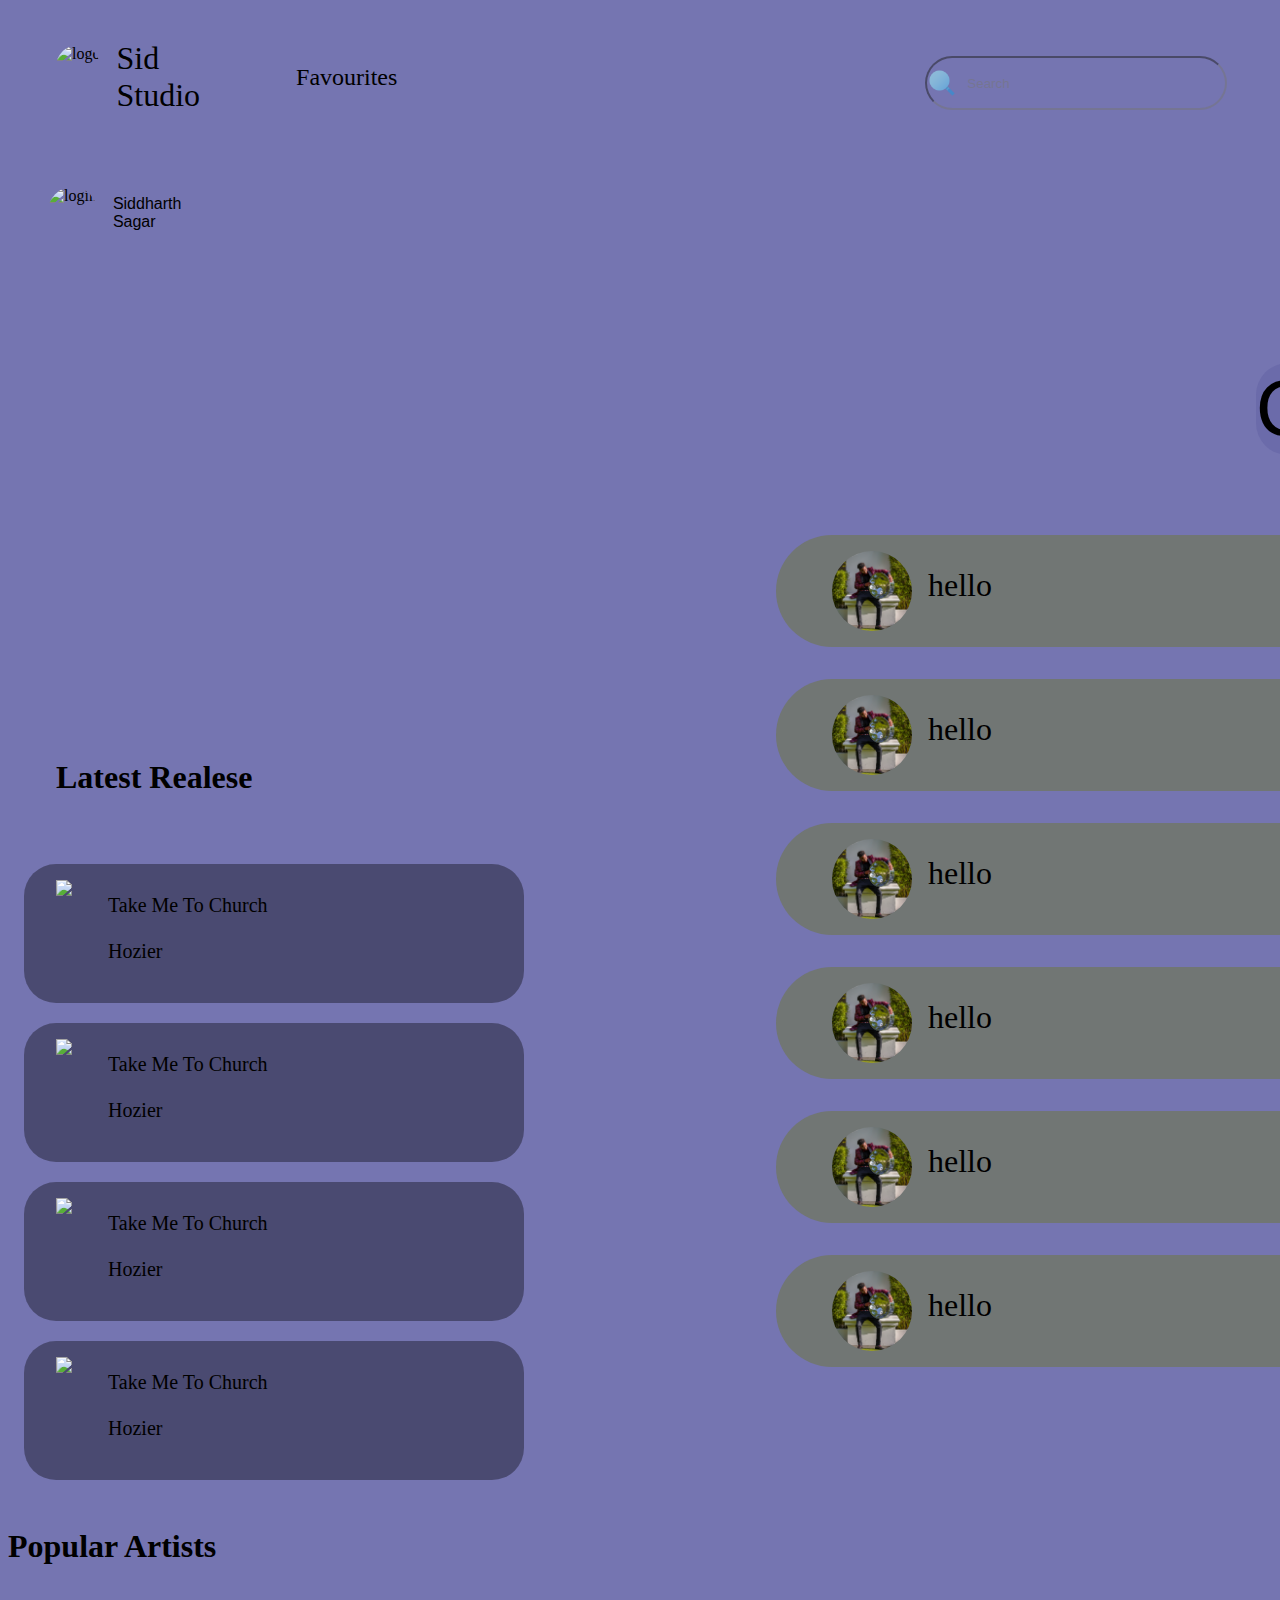
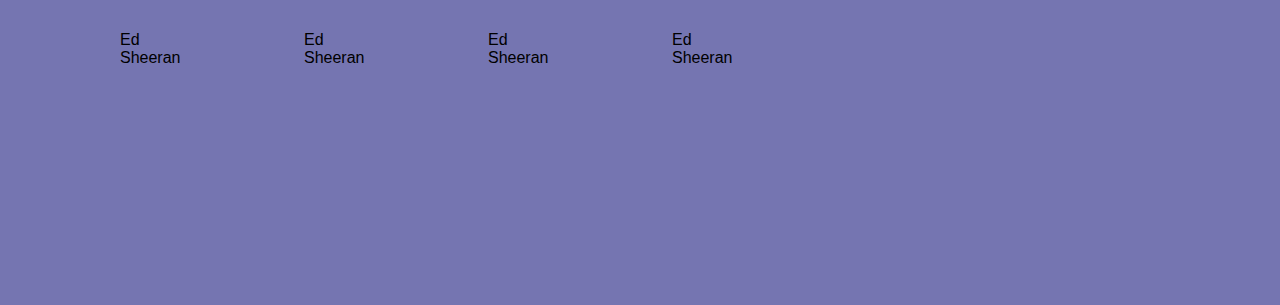
==== index.html @ 28e547d1 "html css done" ====
<!DOCTYPE html>
<html lang="en">
  <head>
    <meta charset="UTF-8" />
    <meta name="viewport" content="width=device-width, initial-scale=1.0" />
    <meta http-equiv="X-UA-Compatible" content="ie=edge" />
    <link rel="stylesheet" href="https://cdnjs.cloudflare.com/ajax/libs/font-awesome/4.7.0/css/font-awesome.min.css">
    <link rel="stylesheet" href="styles.css" />
    <script src="https://kit.fontawesome.com/5900700151.js" crossorigin="anonymous"></script>
    <title>Static Template</title>
  </head>

  <body>

    <!-- this is the code for navbar  -->
   <nav>
   <li class="options">
      <img src="https://images.unsplash.com/photo-1536098561742-ca998e48cbcc?ixlib=rb-4.0.3&ixid=MnwxMjA3fDB8MHxwaG90by1wYWdlfHx8fGVufDB8fHx8&auto=format&fit=crop&w=836&q=80" alt="logo" class="logo">
      <p class="logotext">Sid<br>Studio</p>
    
      <ul class="favourites">Favourites</ul>
      <ul>
        <form class="search" >
           
          <input type="text" placeholder="Search">
        </form>
      </ul>
      <ul class="login">
        <img src="https://images.unsplash.com/photo-1536098561742-ca998e48cbcc?ixlib=rb-4.0.3&ixid=MnwxMjA3fDB8MHxwaG90by1wYWdlfHx8fGVufDB8fHx8&auto=format&fit=crop&w=836&q=80" alt="login">
        <p class="name">Siddharth<br>Sagar</p>
      </ul>
    </li>
   </nav>
    <!-- code for navbar  -->

  <!-- code for home page -->
  <div class="home">
  <div class="lefthalf">

          <div class="playlists">
            <img src="https://images.unsplash.com/photo-1536098561742-ca998e48cbcc?ixlib=rb-4.0.3&ixid=MnwxMjA3fDB8MHxwaG90by1wYWdlfHx8fGVufDB8fHx8&auto=format&fit=crop&w=836&q=80" alt="" class="playlist1">
            <img src="https://images.unsplash.com/photo-1536098561742-ca998e48cbcc?ixlib=rb-4.0.3&ixid=MnwxMjA3fDB8MHxwaG90by1wYWdlfHx8fGVufDB8fHx8&auto=format&fit=crop&w=836&q=80" alt="" class="playlist1">
            <img src="https://images.unsplash.com/photo-1536098561742-ca998e48cbcc?ixlib=rb-4.0.3&ixid=MnwxMjA3fDB8MHxwaG90by1wYWdlfHx8fGVufDB8fHx8&auto=format&fit=crop&w=836&q=80" alt="" class="playlist1">
          </div>
          
  <div class="latest">   
    <p class="latestrelease">Latest Realese</p>
    <div class="songs">
      
      <div class="song">
      <img src="https://images.unsplash.com/photo-1536098561742-ca998e48cbcc?ixlib=rb-4.0.3&ixid=MnwxMjA3fDB8MHxwaG90by1wYWdlfHx8fGVufDB8fHx8&auto=format&fit=crop&w=836&q=80 alt="" class="art">
     


      <p class="songname">Take Me To Church<br><br>Hozier</p>
      <i class="fa-regular fa-ellipsis"></i>

        </div>
    

  
       <div class="song">
          <img src="https://images.unsplash.com/photo-1536098561742-ca998e48cbcc?ixlib=rb-4.0.3&ixid=MnwxMjA3fDB8MHxwaG90by1wYWdlfHx8fGVufDB8fHx8&auto=format&fit=crop&w=836&q=80 alt="" class="art">
          <p class="songname">Take Me To Church<br><br>Hozier</p>

      </div>
    
    
       <div class="song">
          <img src="https://images.unsplash.com/photo-1536098561742-ca998e48cbcc?ixlib=rb-4.0.3&ixid=MnwxMjA3fDB8MHxwaG90by1wYWdlfHx8fGVufDB8fHx8&auto=format&fit=crop&w=836&q=80 alt="" class="art">
          <p class="songname">Take Me To Church<br><br>Hozier</p>
        </div>
      <div class="song">
          <img src="https://images.unsplash.com/photo-1536098561742-ca998e48cbcc?ixlib=rb-4.0.3&ixid=MnwxMjA3fDB8MHxwaG90by1wYWdlfHx8fGVufDB8fHx8&auto=format&fit=crop&w=836&q=80 alt="" class="art">
          <p class="songname">Take Me To Church<br><br>Hozier</p>
       
    
    </div>
    </div>
 </div>
 
<!-- end of latest release section -->

<!-- popular artists section -->

 <p class="populartext">Popular Artists</p>
<div class="popular">
 
  <div class="artist">
    <img src="https://images.unsplash.com/photo-1536098561742-ca998e48cbcc?ixlib=rb-4.0.3&ixid=MnwxMjA3fDB8MHxwaG90by1wYWdlfHx8fGVufDB8fHx8&auto=format&fit=crop&w=836&q=80" alt="" class="profilepic">
    <p>Ed Sheeran</p>
  </div>
   <div class="artist">
    <img src="https://images.unsplash.com/photo-1536098561742-ca998e48cbcc?ixlib=rb-4.0.3&ixid=MnwxMjA3fDB8MHxwaG90by1wYWdlfHx8fGVufDB8fHx8&auto=format&fit=crop&w=836&q=80" alt="" class="profilepic">
    <p>Ed Sheeran</p>
  </div>
   <div class="artist">
    <img src="https://images.unsplash.com/photo-1536098561742-ca998e48cbcc?ixlib=rb-4.0.3&ixid=MnwxMjA3fDB8MHxwaG90by1wYWdlfHx8fGVufDB8fHx8&auto=format&fit=crop&w=836&q=80" alt="" class="profilepic">
    <p>Ed Sheeran</p>
  </div>
   <div class="artist">
    <img src="https://images.unsplash.com/photo-1536098561742-ca998e48cbcc?ixlib=rb-4.0.3&ixid=MnwxMjA3fDB8MHxwaG90by1wYWdlfHx8fGVufDB8fHx8&auto=format&fit=crop&w=836&q=80" alt="" class="profilepic">
    <p>Ed Sheeran</p>
    </div>

  </div>
   
</div>

<!-- queue -->
<div class="queue">

  <p class="queueheading">Queue</p>
  <li class="queuesongs">
    <ul>
      <img src="stockimg.jpg" alt="">
     <p>hello</p>
    </ul>
     <ul>
      <img src="stockimg.jpg" alt="">
     <p>hello</p>
    </ul>
  <ul>
      <img src="stockimg.jpg" alt="">
     <p>hello</p>
    </ul>
  <ul>
      <img src="stockimg.jpg" alt="">
     <p>hello</p>
    </ul>
  <ul>
      <img src="stockimg.jpg" alt="">
     <p>hello</p>
    </ul>
  <ul>
      <img src="stockimg.jpg" alt="">
     <p>hello</p>
    </ul>

  </li>
</div>

</div>
</body>
</html>
  <script src="script.js"></script>
</html>
---- styles.css ----
/* css for nav bar */
nav{
    
    margin: 0 !important;
    display: flex;
    flex-wrap: wrap;
    background-image: -moz-linear-gradient(rgba(41, 41, 135, 0.936),rgb(117,117,177));
}
.options{
    width: 100vw;
    display: flex;
    flex-wrap: wrap;
    
  
}
.logo{
    height: 5rem;
    border-radius: 50rem;
    margin-left: 3rem;
    margin-top: 2.3rem;
}
.logotext{
    padding-left: 1rem;
    font-size: 2rem;
}
.login img{
    height: 5rem;
    margin-top: 1.5rem;
    border-radius: 50rem;
}
.favourites{
    margin-left: 4rem;
    padding: 2rem;
    font-size: 1.5rem;
    
}
.search{
    /* display: inline-block; */
    float: right;
    margin-left: 35vw;
    
     background: url(https://icons8.com/icon/KPmthqkeTgDN/search) no-repeat scroll 7px 7px;

}

.search input{
    display: inline-block;
    margin-top: 2rem;
    height: 3rem;
    width: 20vw;
    background-color: rgb(6, 6, 6);
    opacity: 50%;
    border-radius: 50rem;
    padding-left: 2.5rem;
    background: url("search.png") no-repeat left; 
    background-size: 30px;
}
.login{
    
    display: flex;

}
.login p{
    display: block;
    font-size: 1rem;
    font-family: 'Lucida Sans', 'Lucida Sans Regular', 'Lucida Grande', 'Lucida Sans Unicode', Geneva, Verdana, sans-serif;
    padding: 1rem;
}


/* end of css for nav bar  */
/* css for home page */
body{
    background-color: rgb(117, 117, 177);
}
.playlists{
    width: 60vw;
    margin-top: 3rem;
    display: flex;
}
.playlist1{
    height: 300px;
    padding: 3rem;
    transition: transform 200ms ease-in-out;

}

.playlist1:hover{
    transform: scale(1.5);
}



.latestrelease{
    margin-left: 3rem;
    font-size: 2rem;
    font-family: Georgia, 'Times New Roman', Times, serif;
    font-weight: bolder;
}
.songs{
    display: flex;
    flex-wrap: wrap;
    padding: 1rem;
    
}

.song{
    gap: 1rem;
    display: flex;
    margin-top: 20px;
    width: 500px;
    background-color: rgba(0, 0, 0, 0.362);
    border-radius: 2rem;
}
.song img{
    height: 100px;
    padding-left: 2rem;
    padding-top: 1rem;
}
.songname{
    padding: 20px;
    margin-top: 10px;
    font-size: 20px;
    
}
.artistname{
    font-size: 24px;
    
}

.popular
{
    display: flex;
    padding-left:1rem;
    padding-right: 1rem;
    overflow-x: auto;
}
.artist{
    padding-left:1rem;
    padding-right: 1rem;
    height:300px;
}
.populartext{
    font-size: 2rem;
    font-family: Georgia, 'Times New Roman', Times, serif;
    font-weight: bolder;
}
.artist img{
    margin-top: 0px;
    height: 300px;
    border-radius: 300rem;
}
.artist p{
    margin-left: 80px;
    font-family: 'Gill Sans', 'Gill Sans MT', Calibri, 'Trebuchet MS', sans-serif;
}

.lefthalf {
    width: 60vw;
}

.queue {
float: right;

}
.queuesongs{
    
    display: block;

    
}
.queuesongs ul {
    font-size: 2rem;
    width: 60vh;
    display: flex;
    border-radius: 4rem;
    
    background-color: rgb(113, 118, 116);
}
.home{
    display: flex;
}
.queueheading{

    background-color: rgba(92, 92, 159, 0.407);
    border-radius: 2rem;
    font-size: 5rem;
    margin-left: 30rem;
    font-family:'Franklin Gothic Medium', 'Arial Narrow', Arial, sans-serif;
}
.queuesongs ul img{
    border-radius: 100rem;
    height: 5rem;
    padding: 1rem;
}
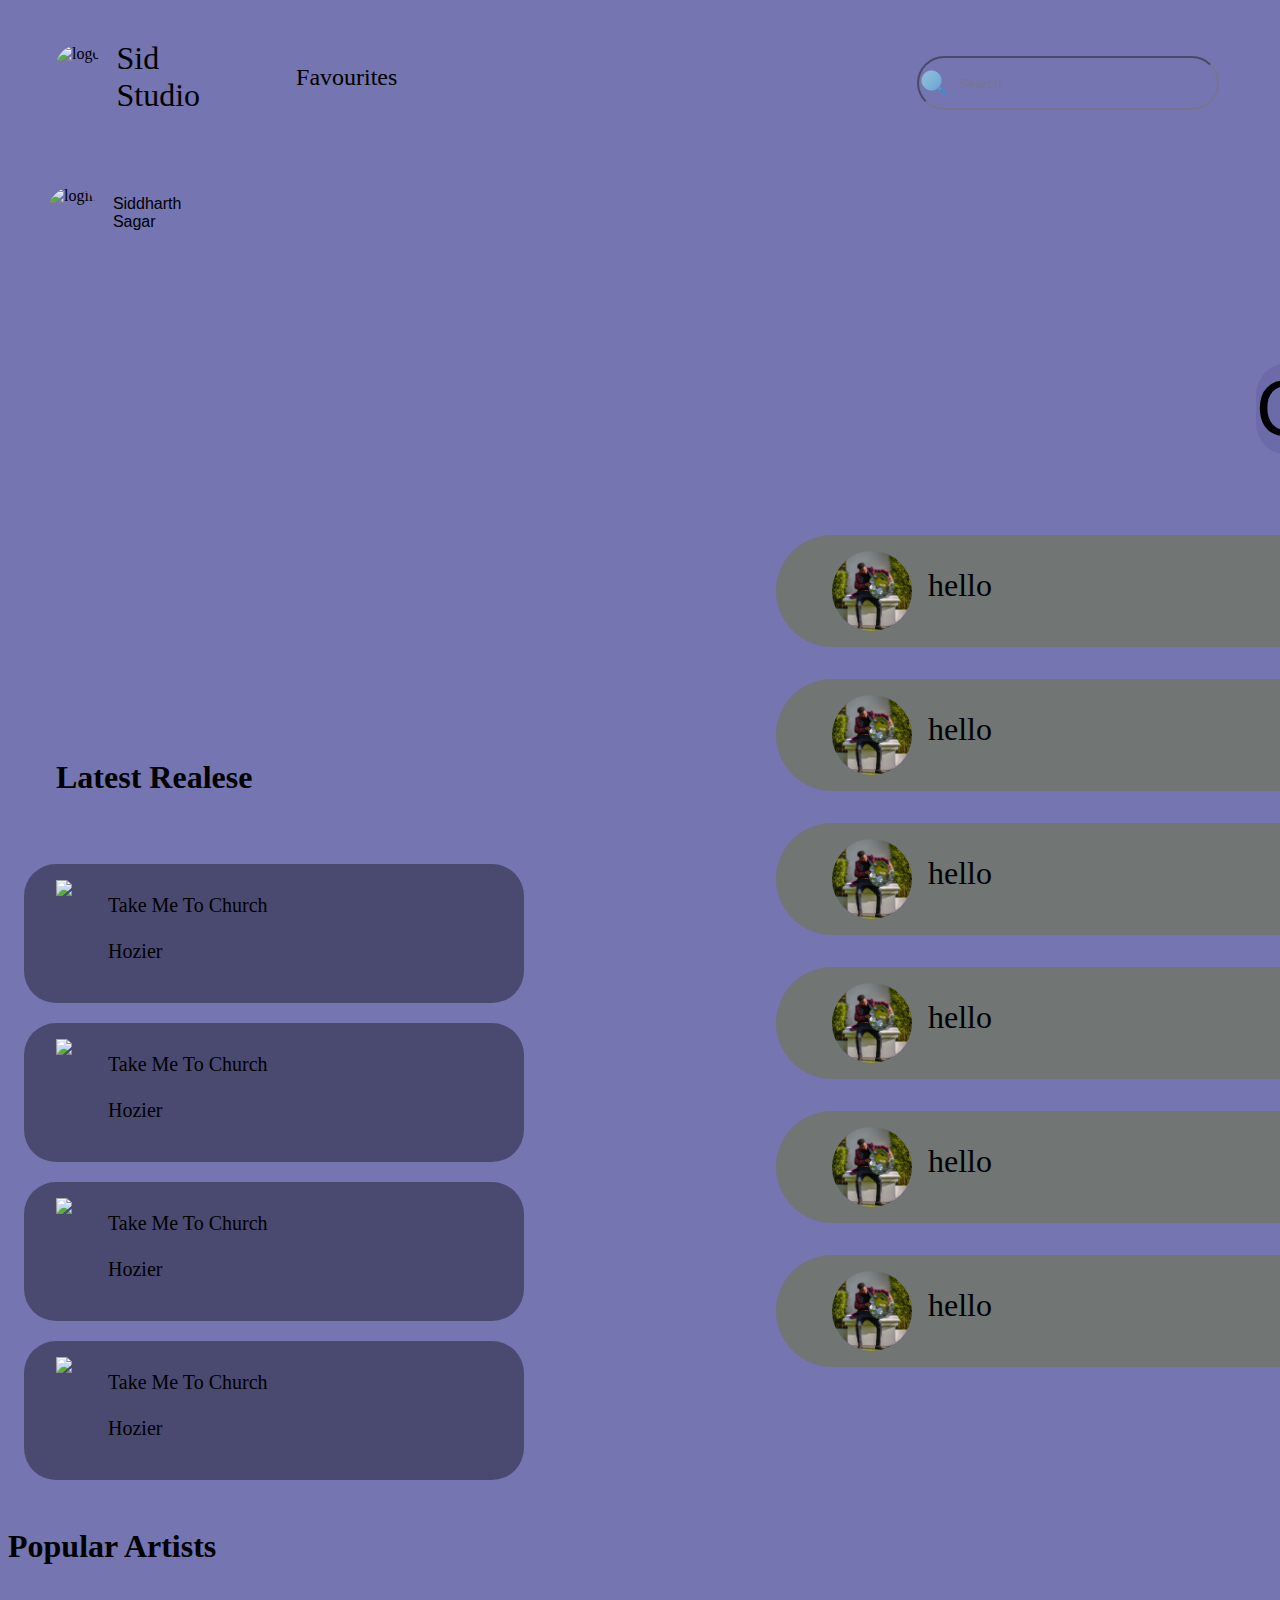
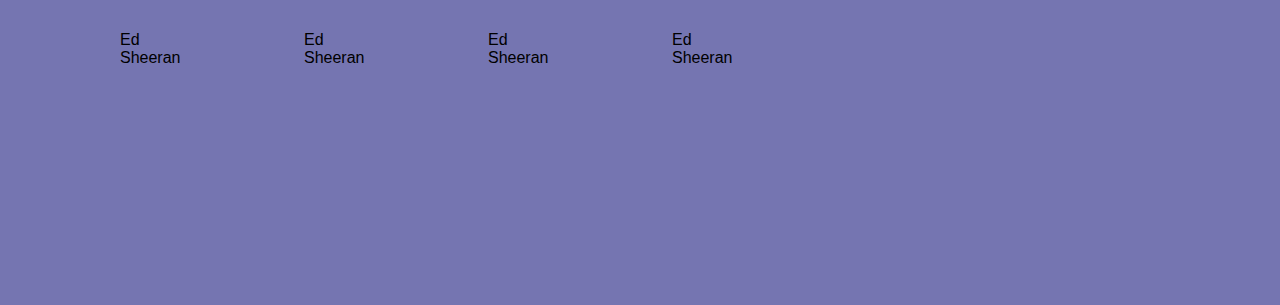
==== commit 0635a87e: "artist page progress" ====
--- a/index.html
+++ b/index.html
@@ -21,7 +21,7 @@
       <ul class="favourites">Favourites</ul>
       <ul>
         <form class="search" >
-           
+           
           <input type="text" placeholder="Search">
         </form>
       </ul>
@@ -144,4 +144,4 @@
 </body>
 </html>
   <script src="script.js"></script>
-</html>
+</html>--- a/styles.css
+++ b/styles.css
@@ -169,6 +169,10 @@
 
     
 }
+.queuesongs ul:hover {
+    background-color: aqua;
+    transition: 2s;
+}
 .queuesongs ul {
     font-size: 2rem;
     width: 60vh;
@@ -192,4 +196,66 @@
     border-radius: 100rem;
     height: 5rem;
     padding: 1rem;
+}
+
+
+/* artist info section */
+.homeartist{
+    display: flex;
+    flex-wrap: wrap;
+}
+.notqueue {
+    height: 40vh;
+    width: 60vw;
+    display: flex;
+    flex-wrap: wrap;
+    margin-top: 3rem;
+    
+}
+.artistinfo{
+    display: flex;
+    width: 60vw;
+    border-radius: 4rem;
+    background-color: rgba(255, 228, 196, 0.342);
+}
+.data{
+    padding-left: 4rem;
+}
+.artistinfo img{
+    height:30vh;
+    border-radius: 2rem;
+}
+.data div{
+    display:flex;
+}
+.artistname{
+     font-size: 4rem;
+     font-family: 'Times New Roman', Times, serif;
+
+
+}
+.artistinfo2{
+    font-size: 1rem;
+    font-family: 'Franklin Gothic Medium', 'Arial Narrow', Arial, sans-serif;
+}
+.followers{
+    font-size: 2rem;
+    margin-left: 18vw;
+    margin-top: 4rem;
+}
+
+.playall{
+    height: 4rem;
+    width: 7rem;
+    font-size: 2rem;
+    background-color: aqua;
+    border-radius: 3rem;
+
+}
+.follow{
+    height: 4rem;
+    width:7rem;
+    font-size: 2rem;
+    background-color: azure;
+    border-radius: 4rem;
 }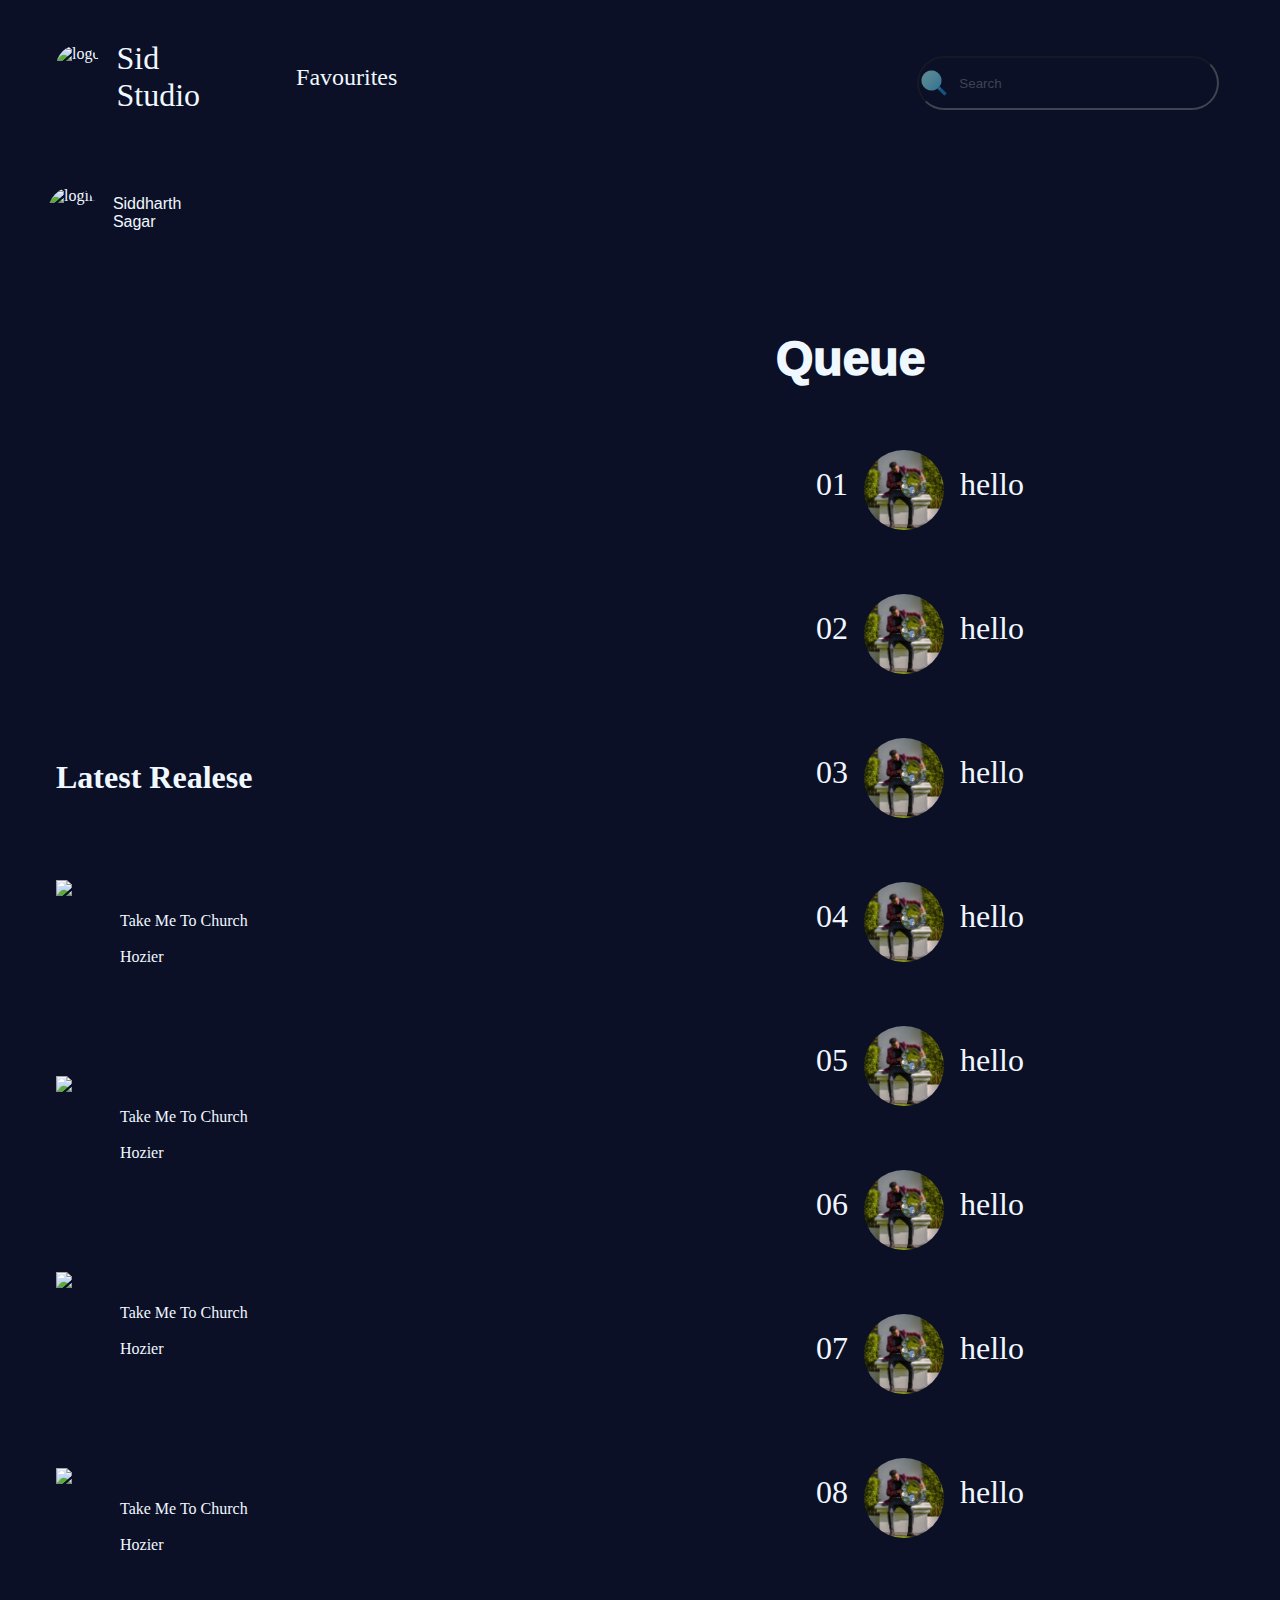
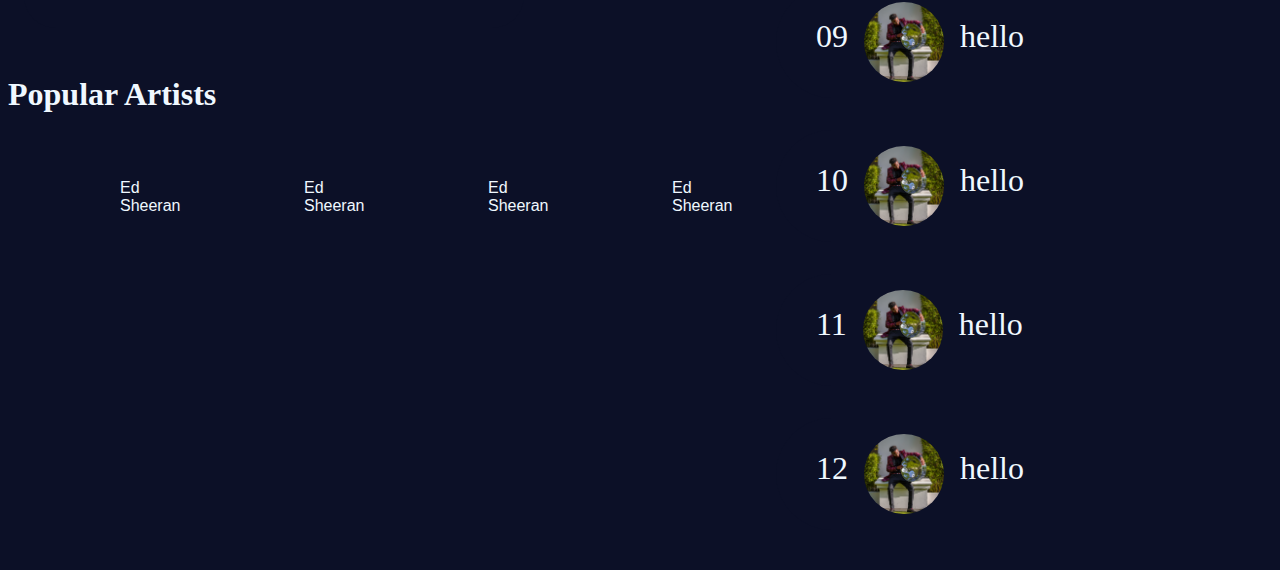
==== commit da012029: "major css update on index.html" ====
--- a/index.html
+++ b/index.html
@@ -53,8 +53,8 @@
 
 
       <p class="songname">Take Me To Church<br><br>Hozier</p>
-      <i class="fa-regular fa-ellipsis"></i>
-
+      
+      <i class="fa-solid fa-ellipsis"></i>
         </div>
     
 
@@ -62,18 +62,19 @@
        <div class="song">
           <img src="https://images.unsplash.com/photo-1536098561742-ca998e48cbcc?ixlib=rb-4.0.3&ixid=MnwxMjA3fDB8MHxwaG90by1wYWdlfHx8fGVufDB8fHx8&auto=format&fit=crop&w=836&q=80 alt="" class="art">
           <p class="songname">Take Me To Church<br><br>Hozier</p>
-
+  <i class="fa-solid fa-ellipsis"></i>
       </div>
     
     
        <div class="song">
           <img src="https://images.unsplash.com/photo-1536098561742-ca998e48cbcc?ixlib=rb-4.0.3&ixid=MnwxMjA3fDB8MHxwaG90by1wYWdlfHx8fGVufDB8fHx8&auto=format&fit=crop&w=836&q=80 alt="" class="art">
           <p class="songname">Take Me To Church<br><br>Hozier</p>
+  <i class="fa-solid fa-ellipsis"></i>
         </div>
       <div class="song">
           <img src="https://images.unsplash.com/photo-1536098561742-ca998e48cbcc?ixlib=rb-4.0.3&ixid=MnwxMjA3fDB8MHxwaG90by1wYWdlfHx8fGVufDB8fHx8&auto=format&fit=crop&w=836&q=80 alt="" class="art">
           <p class="songname">Take Me To Church<br><br>Hozier</p>
-       
+         <i class="fa-solid fa-ellipsis"></i>
     
     </div>
     </div>
@@ -113,29 +114,78 @@
   <p class="queueheading">Queue</p>
   <li class="queuesongs">
     <ul>
+      <p>01</p>
       <img src="stockimg.jpg" alt="">
      <p>hello</p>
+     <i class="fa-solid fa-heart-circle-plus"></i>
+    </ul>
+   <ul>
+      <p>02</p>
+      <img src="stockimg.jpg" alt="">
+     <p>hello</p>
+     <i class="fa-solid fa-heart-circle-plus"></i>
+    </ul>
+    <ul>
+      <p>03</p>
+      <img src="stockimg.jpg" alt="">
+     <p>hello</p>
+     <i class="fa-solid fa-heart-circle-plus"></i>
     </ul>
      <ul>
+      <p>04</p>
       <img src="stockimg.jpg" alt="">
      <p>hello</p>
+     <i class="fa-solid fa-heart-circle-plus"></i>
     </ul>
-  <ul>
+      <ul>
+      <p>05</p>
       <img src="stockimg.jpg" alt="">
      <p>hello</p>
+     <i class="fa-solid fa-heart-circle-plus"></i>
     </ul>
-  <ul>
+     <ul>
+      <p>06</p>
       <img src="stockimg.jpg" alt="">
      <p>hello</p>
+     <i class="fa-solid fa-heart-circle-plus"></i>
     </ul>
-  <ul>
+     <ul>
+      <p>07</p>
       <img src="stockimg.jpg" alt="">
      <p>hello</p>
+     <i class="fa-solid fa-heart-circle-plus"></i>
     </ul>
-  <ul>
+     <ul>
+      <p>08</p>
       <img src="stockimg.jpg" alt="">
      <p>hello</p>
+     <i class="fa-solid fa-heart-circle-plus"></i>
     </ul>
+     <ul>
+      <p>09</p>
+      <img src="stockimg.jpg" alt="">
+     <p>hello</p>
+     <i class="fa-solid fa-heart-circle-plus"></i>
+    </ul>
+     <ul>
+      <p>10</p>
+      <img src="stockimg.jpg" alt="">
+     <p>hello</p>
+     <i class="fa-solid fa-heart-circle-plus"></i>
+    </ul>
+     <ul>
+      <p>11</p>
+      <img src="stockimg.jpg" alt="">
+     <p>hello</p>
+     <i class="fa-solid fa-heart-circle-plus"></i>
+    </ul>
+     <ul>
+      <p>12</p>
+      <img src="stockimg.jpg" alt="">
+     <p>hello</p>
+     <i class="fa-solid fa-heart-circle-plus"></i>
+    </ul>
+  
 
   </li>
 </div>
--- a/styles.css
+++ b/styles.css
@@ -4,7 +4,8 @@
     margin: 0 !important;
     display: flex;
     flex-wrap: wrap;
-    background-image: -moz-linear-gradient(rgba(41, 41, 135, 0.936),rgb(117,117,177));
+    color: aliceblue;
+    background-color: rgb(12,16,39);
 }
 .options{
     width: 100vw;
@@ -71,7 +72,8 @@
 /* end of css for nav bar  */
 /* css for home page */
 body{
-    background-color: rgb(117, 117, 177);
+    background-color: rgb(12,16,39);
+    color: aliceblue;
 }
 .playlists{
     width: 60vw;
@@ -109,18 +111,22 @@
     display: flex;
     margin-top: 20px;
     width: 500px;
-    background-color: rgba(0, 0, 0, 0.362);
+    background-color: rgb(12,16,39);
     border-radius: 2rem;
 }
 .song img{
-    height: 100px;
+    height: 10rem;
     padding-left: 2rem;
     padding-top: 1rem;
 }
+.song i{
+    font-size: 4rem;
+    margin-top: 1rem;
+}
 .songname{
-    padding: 20px;
-    margin-top: 10px;
-    font-size: 20px;
+    padding: 2rem;
+    margin-top: 1rem;
+    font-size: 1rem;
     
 }
 .artistname{
@@ -131,9 +137,11 @@
 .popular
 {
     display: flex;
+    height: 25rem;
     padding-left:1rem;
     padding-right: 1rem;
     overflow-x: auto;
+    overflow-y: hidden;
 }
 .artist{
     padding-left:1rem;
@@ -170,8 +178,8 @@
     
 }
 .queuesongs ul:hover {
-    background-color: aqua;
-    transition: 2s;
+    background-color: rgb(102, 104, 104);
+    transition: 1s;
 }
 .queuesongs ul {
     font-size: 2rem;
@@ -179,17 +187,18 @@
     display: flex;
     border-radius: 4rem;
     
-    background-color: rgb(113, 118, 116);
+    background-color: rgb(12,16,39);
 }
 .home{
     display: flex;
 }
 .queueheading{
 
-    background-color: rgba(92, 92, 159, 0.407);
+    background-color: rgb(12,16,39);
     border-radius: 2rem;
-    font-size: 5rem;
-    margin-left: 30rem;
+    font-size: 3rem;
+    font-weight: 1000;
+    margin-right: 30rem;
     font-family:'Franklin Gothic Medium', 'Arial Narrow', Arial, sans-serif;
 }
 .queuesongs ul img{
@@ -258,4 +267,9 @@
     font-size: 2rem;
     background-color: azure;
     border-radius: 4rem;
+}
+
+.queuesongs ul i{
+    margin-left: 15vw;
+    margin-top: 2rem;
 }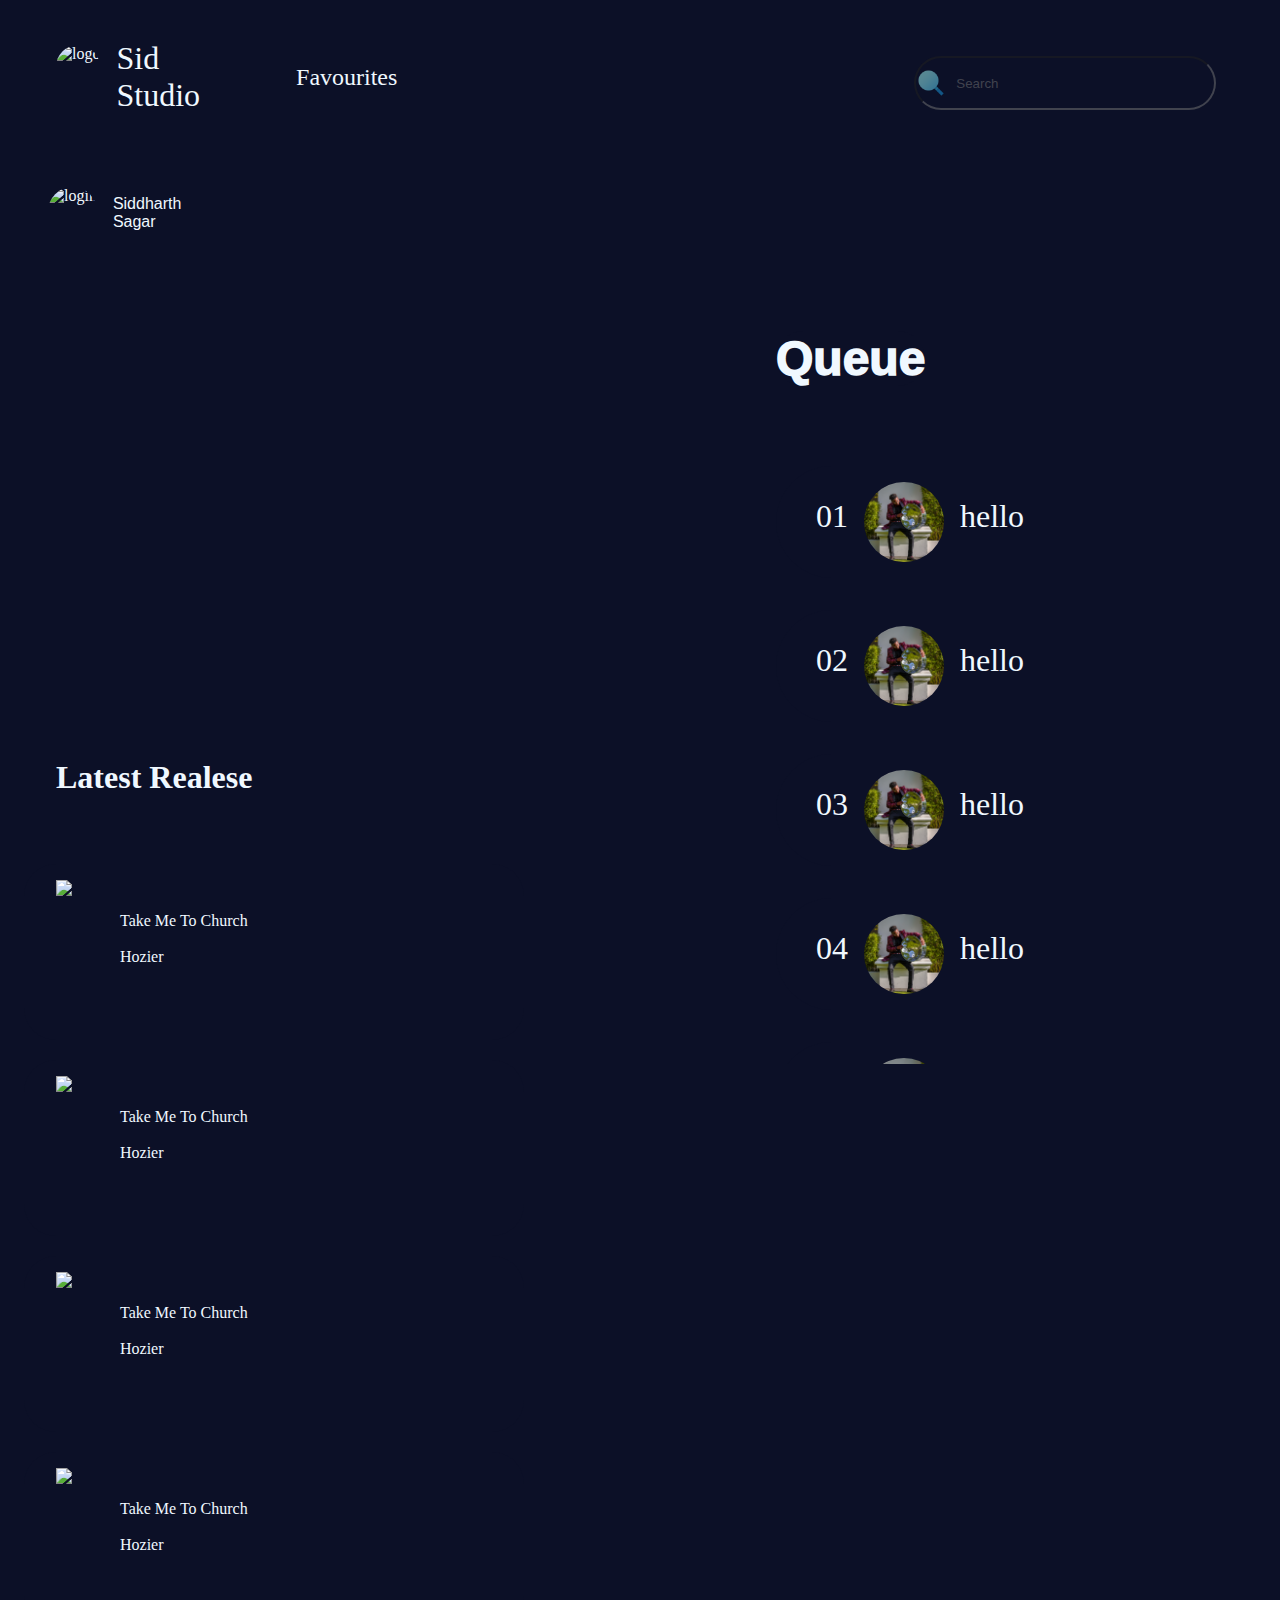
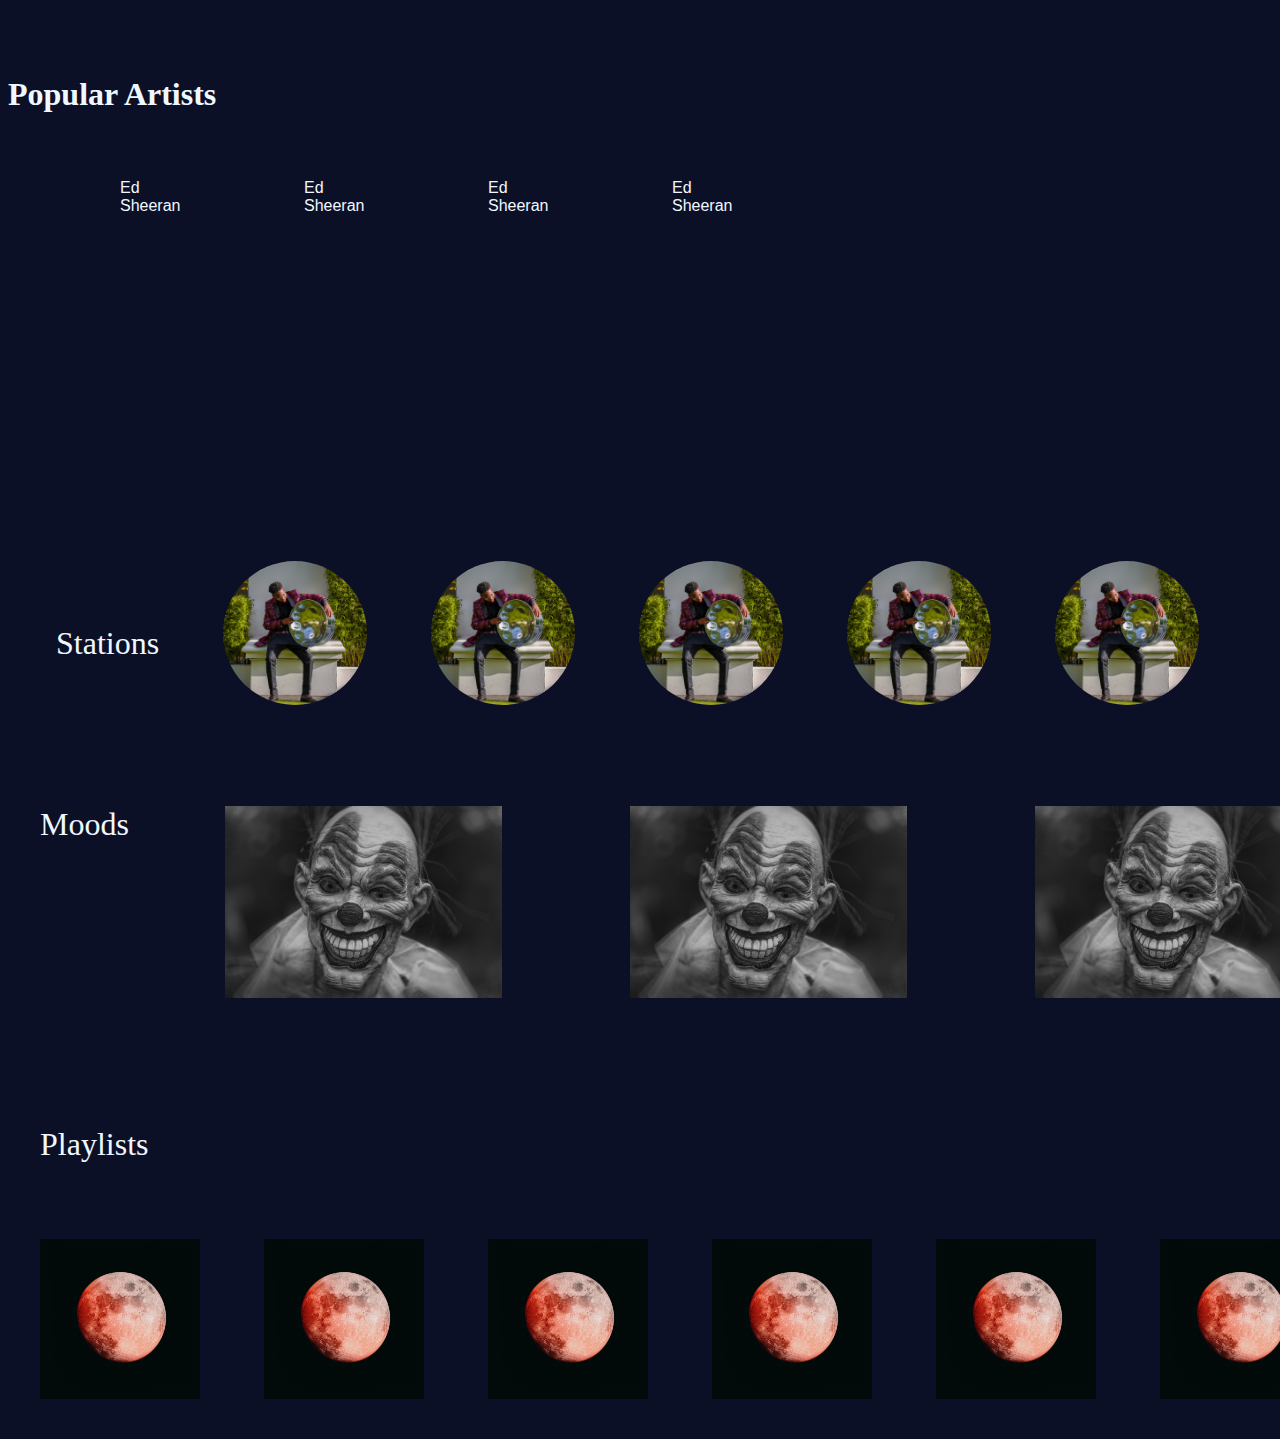
==== commit 58b0cba2: "homepage complete" ====
--- a/index.html
+++ b/index.html
@@ -22,9 +22,10 @@
       <ul>
         <form class="search" >
            
-          <input type="text" placeholder="Search">
+          <i class="fa-solid fa-bell"></i>
+   <input type="text" placeholder="Search">
         </form>
-      </ul>
+           </ul>
       <ul class="login">
         <img src="https://images.unsplash.com/photo-1536098561742-ca998e48cbcc?ixlib=rb-4.0.3&ixid=MnwxMjA3fDB8MHxwaG90by1wYWdlfHx8fGVufDB8fHx8&auto=format&fit=crop&w=836&q=80" alt="login">
         <p class="name">Siddharth<br>Sagar</p>
@@ -105,8 +106,38 @@
     </div>
 
   </div>
-   
-</div>
+ <!-- stations  -->
+<div class="stations">
+  <p>Stations</p>
+  <img src="stockimg.jpg" alt="">
+   <img src="stockimg.jpg" alt="">
+    <img src="stockimg.jpg" alt="">
+ <img src="stockimg.jpg" alt="">
+ <img src="stockimg.jpg" alt="">
+
+
+</div>
+<!-- moods  -->
+<div class="moods">
+  <p>Moods</p>
+  <img src="ghost.jpg" alt="">
+ <img src="ghost.jpg" alt="">
+<img src="ghost.jpg" alt="">
+</div>
+<p style="font-size: 2rem; padding: 2rem;" >Playlists</p>
+<div class="playlists2">
+<img src="moon.jpg" alt="">
+<img src="moon.jpg" alt="">
+<img src="moon.jpg" alt="">
+<img src="moon.jpg" alt="">
+<img src="moon.jpg" alt="">
+<img src="moon.jpg" alt="">
+
+</div>
+
+
+</div>
+
 
 <!-- queue -->
 <div class="queue">
@@ -191,7 +222,19 @@
 </div>
 
 </div>
+
+
+
+
+
+
+
+
+
 </body>
 </html>
   <script src="script.js"></script>
-</html>+</html>
+
+
+
--- a/styles.css
+++ b/styles.css
@@ -38,7 +38,7 @@
 .search{
     /* display: inline-block; */
     float: right;
-    margin-left: 35vw;
+    margin-left: 30vw;
     
      background: url(https://icons8.com/icon/KPmthqkeTgDN/search) no-repeat scroll 7px 7px;
 
@@ -174,8 +174,8 @@
 .queuesongs{
     
     display: block;
-
-    
+    overflow: auto;
+    height: 70vh;
 }
 .queuesongs ul:hover {
     background-color: rgb(102, 104, 104);
@@ -272,4 +272,53 @@
 .queuesongs ul i{
     margin-left: 15vw;
     margin-top: 2rem;
+}
+
+.stations{
+    display: flex;
+    padding: 1rem;
+}
+
+.stations img{
+    height: 9rem;
+    margin-left: 2rem;
+    margin-right: 2rem;
+    border-radius:20rem ;
+}
+
+/* moods  */
+.moods{
+    display: flex;
+}
+.moods img{
+    height: 12rem;
+    padding: 4rem;
+    transition: transform .1s;
+}
+.moods img:hover {
+    transform: rotate(40deg);
+    
+}
+.moods p{
+    font-size: 2rem;
+    padding: 2rem;
+}
+.stations p{
+    font-size: 2rem;
+    padding: 2rem;
+}
+.playlists2{
+    margin-top: -20px;
+    display: flex;
+
+}
+.playlists2 img{
+    height: 10rem;
+    padding: 2rem;
+
+}
+
+.search i{
+    font-size: 2rem;
+    padding: 1rem;
 }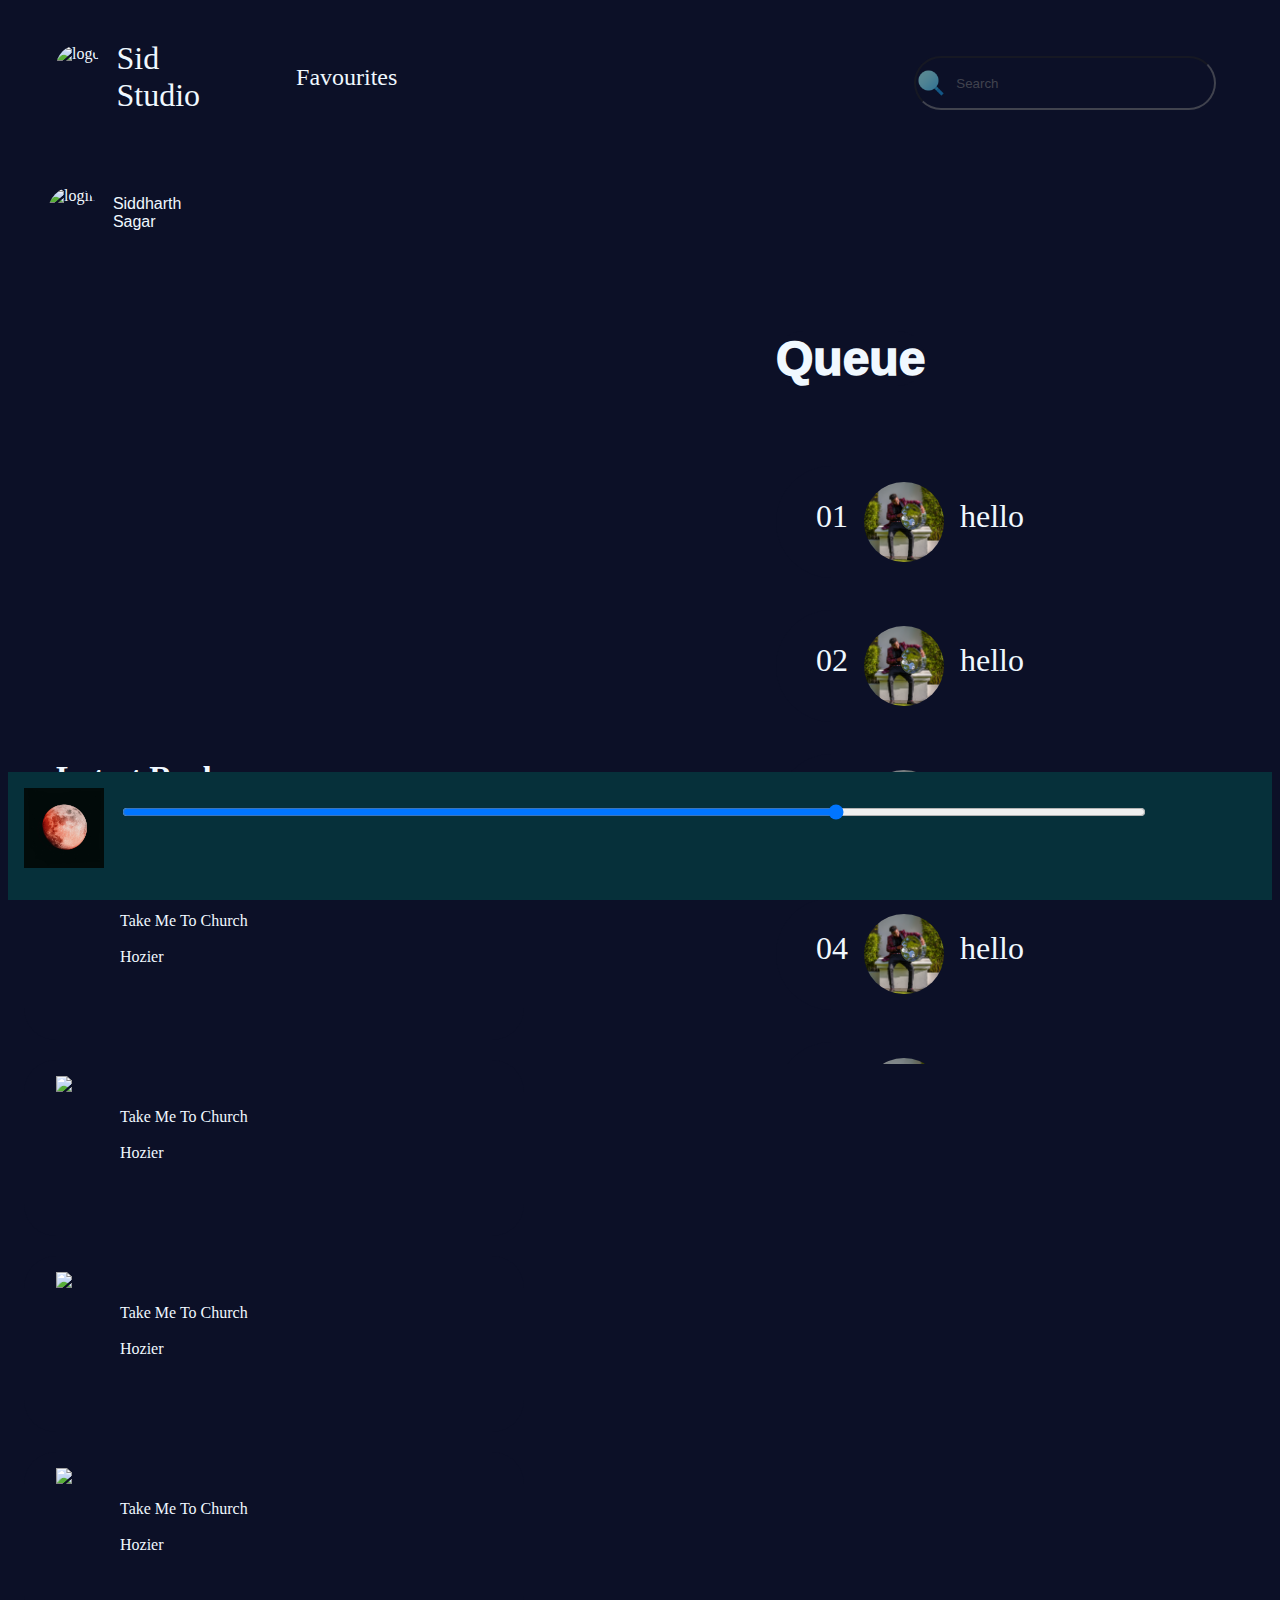
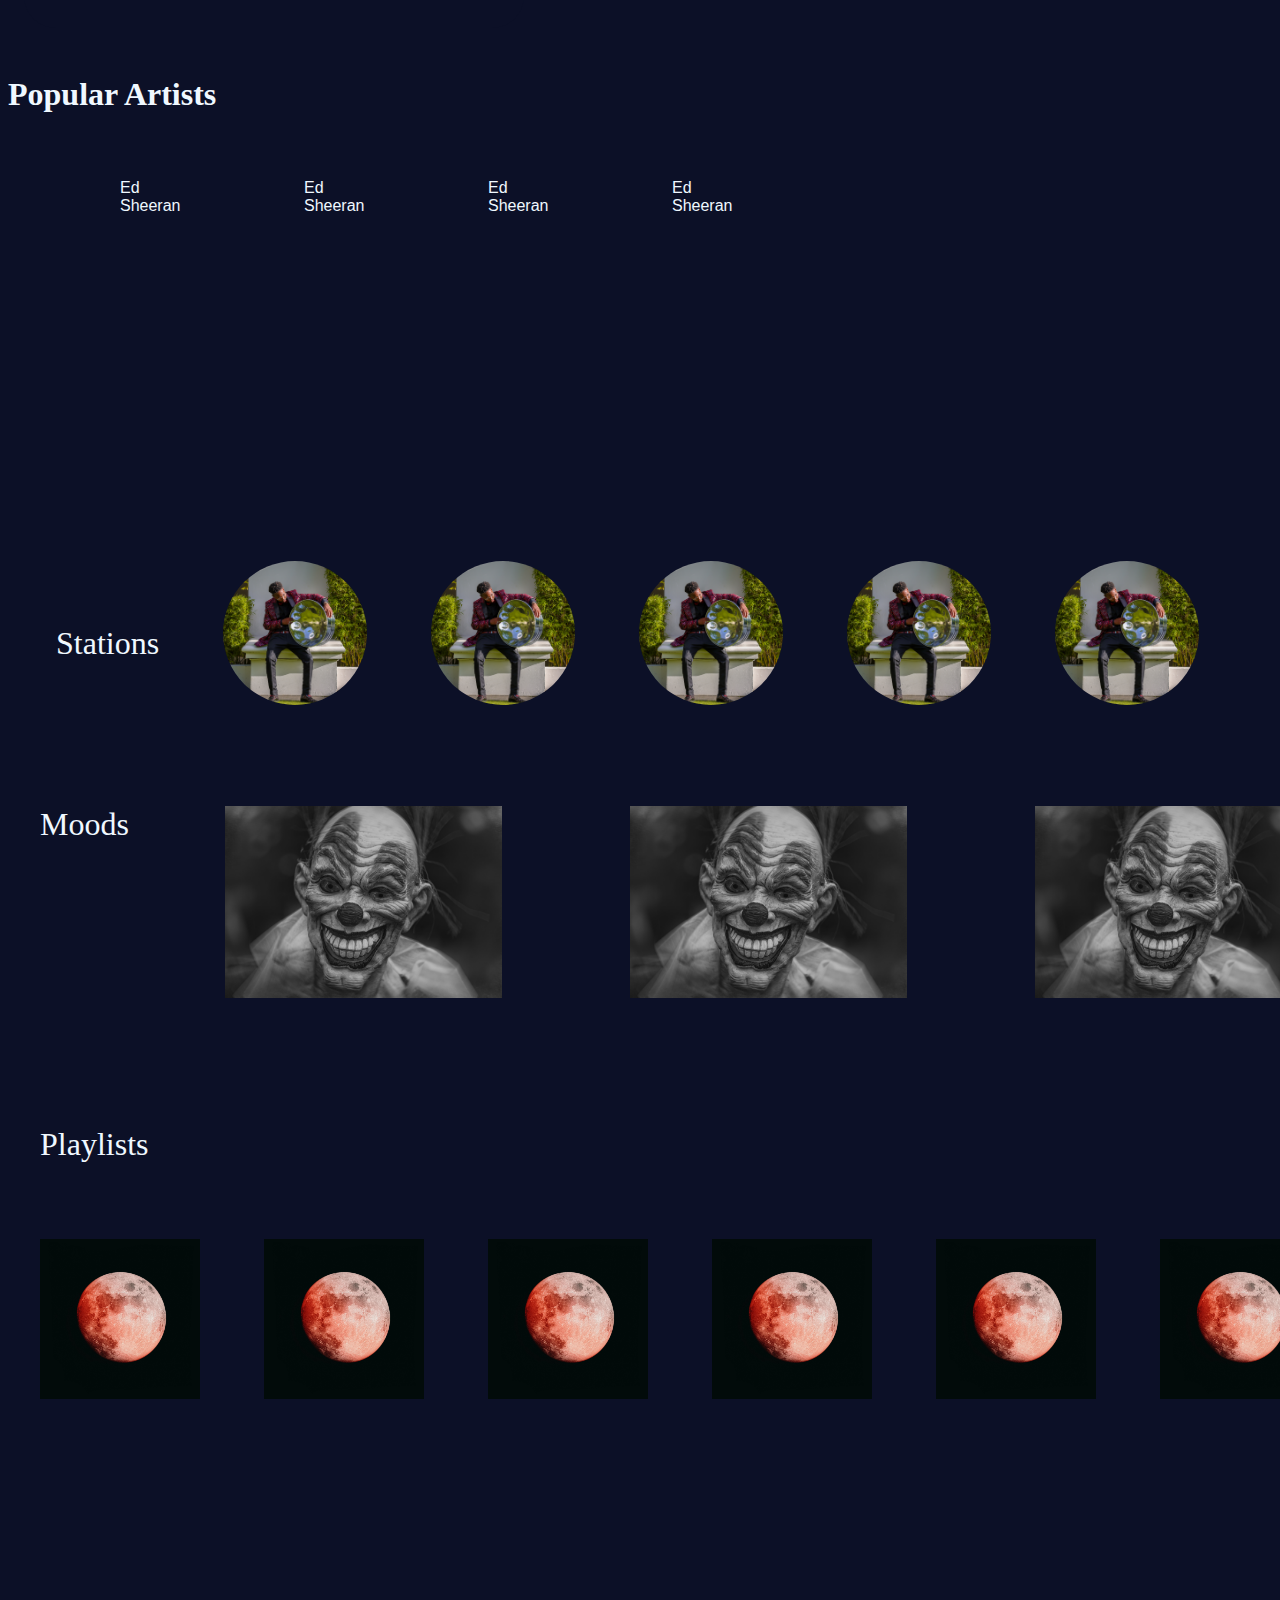
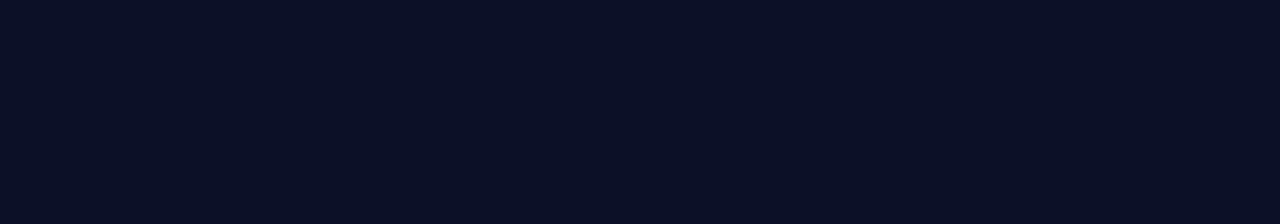
==== commit 8de4d58b: "added music player" ====
--- a/index.html
+++ b/index.html
@@ -89,23 +89,31 @@
 <div class="popular">
  
   <div class="artist">
-    <img src="https://images.unsplash.com/photo-1536098561742-ca998e48cbcc?ixlib=rb-4.0.3&ixid=MnwxMjA3fDB8MHxwaG90by1wYWdlfHx8fGVufDB8fHx8&auto=format&fit=crop&w=836&q=80" alt="" class="profilepic">
+    <a href="artistpage.html">
+    <img src="https://images.unsplash.com/photo-1536098561742-ca998e48cbcc?ixlib=rb-4.0.3&ixid=MnwxMjA3fDB8MHxwaG90by1wYWdlfHx8fGVufDB8fHx8&auto=format&fit=crop&w=836&q=80" alt="" class="profilepic">
+    </a>
+    <p>Ed Sheeran</p>
+  </div>
+<div class="artist">
+    <a href="artistpage.html">
+    <img src="https://images.unsplash.com/photo-1536098561742-ca998e48cbcc?ixlib=rb-4.0.3&ixid=MnwxMjA3fDB8MHxwaG90by1wYWdlfHx8fGVufDB8fHx8&auto=format&fit=crop&w=836&q=80" alt="" class="profilepic">
+    </a>
     <p>Ed Sheeran</p>
   </div>
    <div class="artist">
-    <img src="https://images.unsplash.com/photo-1536098561742-ca998e48cbcc?ixlib=rb-4.0.3&ixid=MnwxMjA3fDB8MHxwaG90by1wYWdlfHx8fGVufDB8fHx8&auto=format&fit=crop&w=836&q=80" alt="" class="profilepic">
+    <a href="artistpage.html">
+    <img src="https://images.unsplash.com/photo-1536098561742-ca998e48cbcc?ixlib=rb-4.0.3&ixid=MnwxMjA3fDB8MHxwaG90by1wYWdlfHx8fGVufDB8fHx8&auto=format&fit=crop&w=836&q=80" alt="" class="profilepic">
+    </a>
     <p>Ed Sheeran</p>
   </div>
    <div class="artist">
-    <img src="https://images.unsplash.com/photo-1536098561742-ca998e48cbcc?ixlib=rb-4.0.3&ixid=MnwxMjA3fDB8MHxwaG90by1wYWdlfHx8fGVufDB8fHx8&auto=format&fit=crop&w=836&q=80" alt="" class="profilepic">
-    <p>Ed Sheeran</p>
-  </div>
-   <div class="artist">
-    <img src="https://images.unsplash.com/photo-1536098561742-ca998e48cbcc?ixlib=rb-4.0.3&ixid=MnwxMjA3fDB8MHxwaG90by1wYWdlfHx8fGVufDB8fHx8&auto=format&fit=crop&w=836&q=80" alt="" class="profilepic">
-    <p>Ed Sheeran</p>
+    <a href="artistpage.html">
+    <img src="https://images.unsplash.com/photo-1536098561742-ca998e48cbcc?ixlib=rb-4.0.3&ixid=MnwxMjA3fDB8MHxwaG90by1wYWdlfHx8fGVufDB8fHx8&auto=format&fit=crop&w=836&q=80" alt="" class="profilepic">
+    </a>
+    <p>Ed Sheeran</p>
+  </div>
+   
     </div>
-
-  </div>
  <!-- stations  -->
 <div class="stations">
   <p>Stations</p>
@@ -224,7 +232,17 @@
 </div>
 
 
-
+<footer>
+  <img src="moon.jpg" alt="">
+  <div class="seekandcontrols">
+  <input type="range" value="70">
+  <div class="controls">
+  <i class="fa-solid fa-backward-step"></i>
+  <i class="fa-solid fa-pause"></i>
+  <i class="fa-solid fa-forward-step"></i>
+  </div>
+  </div>
+</footer>
 
 
 
--- a/styles.css
+++ b/styles.css
@@ -225,7 +225,7 @@
     display: flex;
     width: 60vw;
     border-radius: 4rem;
-    background-color: rgba(255, 228, 196, 0.342);
+    background-color: rgb(20,27,65);
 }
 .data{
     padding-left: 4rem;
@@ -255,18 +255,30 @@
 
 .playall{
     height: 4rem;
-    width: 7rem;
-    font-size: 2rem;
-    background-color: aqua;
+    width: 12rem;
+    font-size: 2rem;
+    background-image: linear-gradient(blue,purple);
+    transition: transform .1s;
     border-radius: 3rem;
+
+}
+.playall:hover{
+
+    background-color: rgb(203, 30, 238);
+    transform: scale(1.5);
 
 }
 .follow{
     height: 4rem;
-    width:7rem;
-    font-size: 2rem;
-    background-color: azure;
+    width:12rem;
+    font-size: 2rem;
+    background-color: rgba(240, 255, 255, 0);
     border-radius: 4rem;
+    transition: transform .1s;
+}
+.follow:hover{
+    background-color: aqua;
+    transform: scale(1.5);
 }
 
 .queuesongs ul i{
@@ -310,7 +322,7 @@
 .playlists2{
     margin-top: -20px;
     display: flex;
-
+    margin-bottom: 15rem;
 }
 .playlists2 img{
     height: 10rem;
@@ -321,4 +333,62 @@
 .search i{
     font-size: 2rem;
     padding: 1rem;
+}
+.artistpagesongs{
+    display: flex;
+    flex-direction: column;
+    padding: 2rem;
+}
+.artistpagesong{
+    
+    display: flex;
+    background-color: rgb(26,30,51);
+    width: 55vw;
+}
+.artistpagesong img{
+    height: 4rem;
+    
+    padding: 1.5rem;
+}
+.artistpagesong p{
+    font-size: 2rem;
+}
+.songicons{
+    display: flex;
+    margin-top: 2rem;
+    margin-left: 25vw;
+    font-size: 2rem;
+}
+.songicons i{
+    padding: 1rem;
+}
+footer{
+    position: sticky;
+    display: flex;
+left: 0;
+text-align: center;
+bottom: 0;
+height: 8rem;
+width: 100%;
+color:#FFFFFF; 
+background: #06303A;
+font-size:1.5em;
+line-height:100px;
+}
+footer img{
+    height: 5rem;
+    padding: 1rem;
+
+}
+footer i{
+    font-size: 2rem;
+    padding: 1rem;
+}
+footer input{
+    width: 80vw;
+    margin-top: 2rem;
+}
+.seekandcontrols{
+        display: flex;
+    flex-direction: column;
 }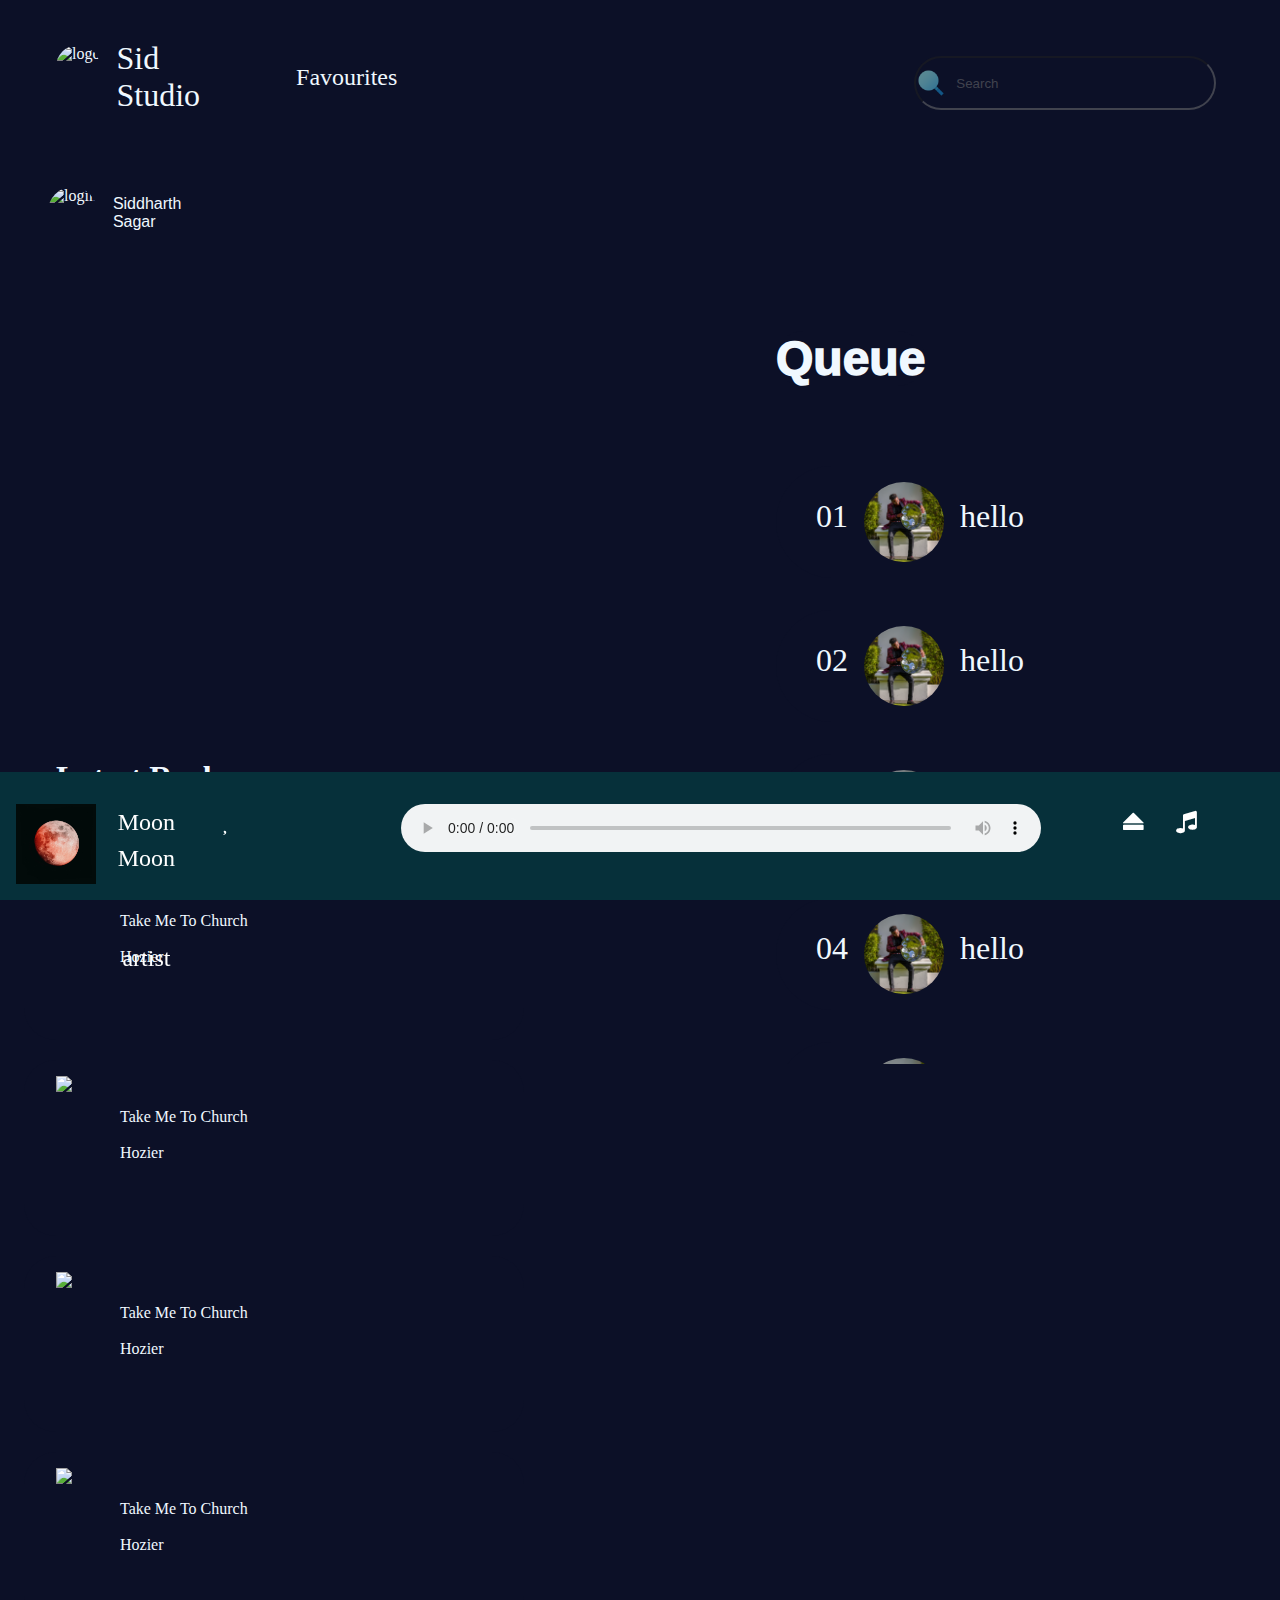
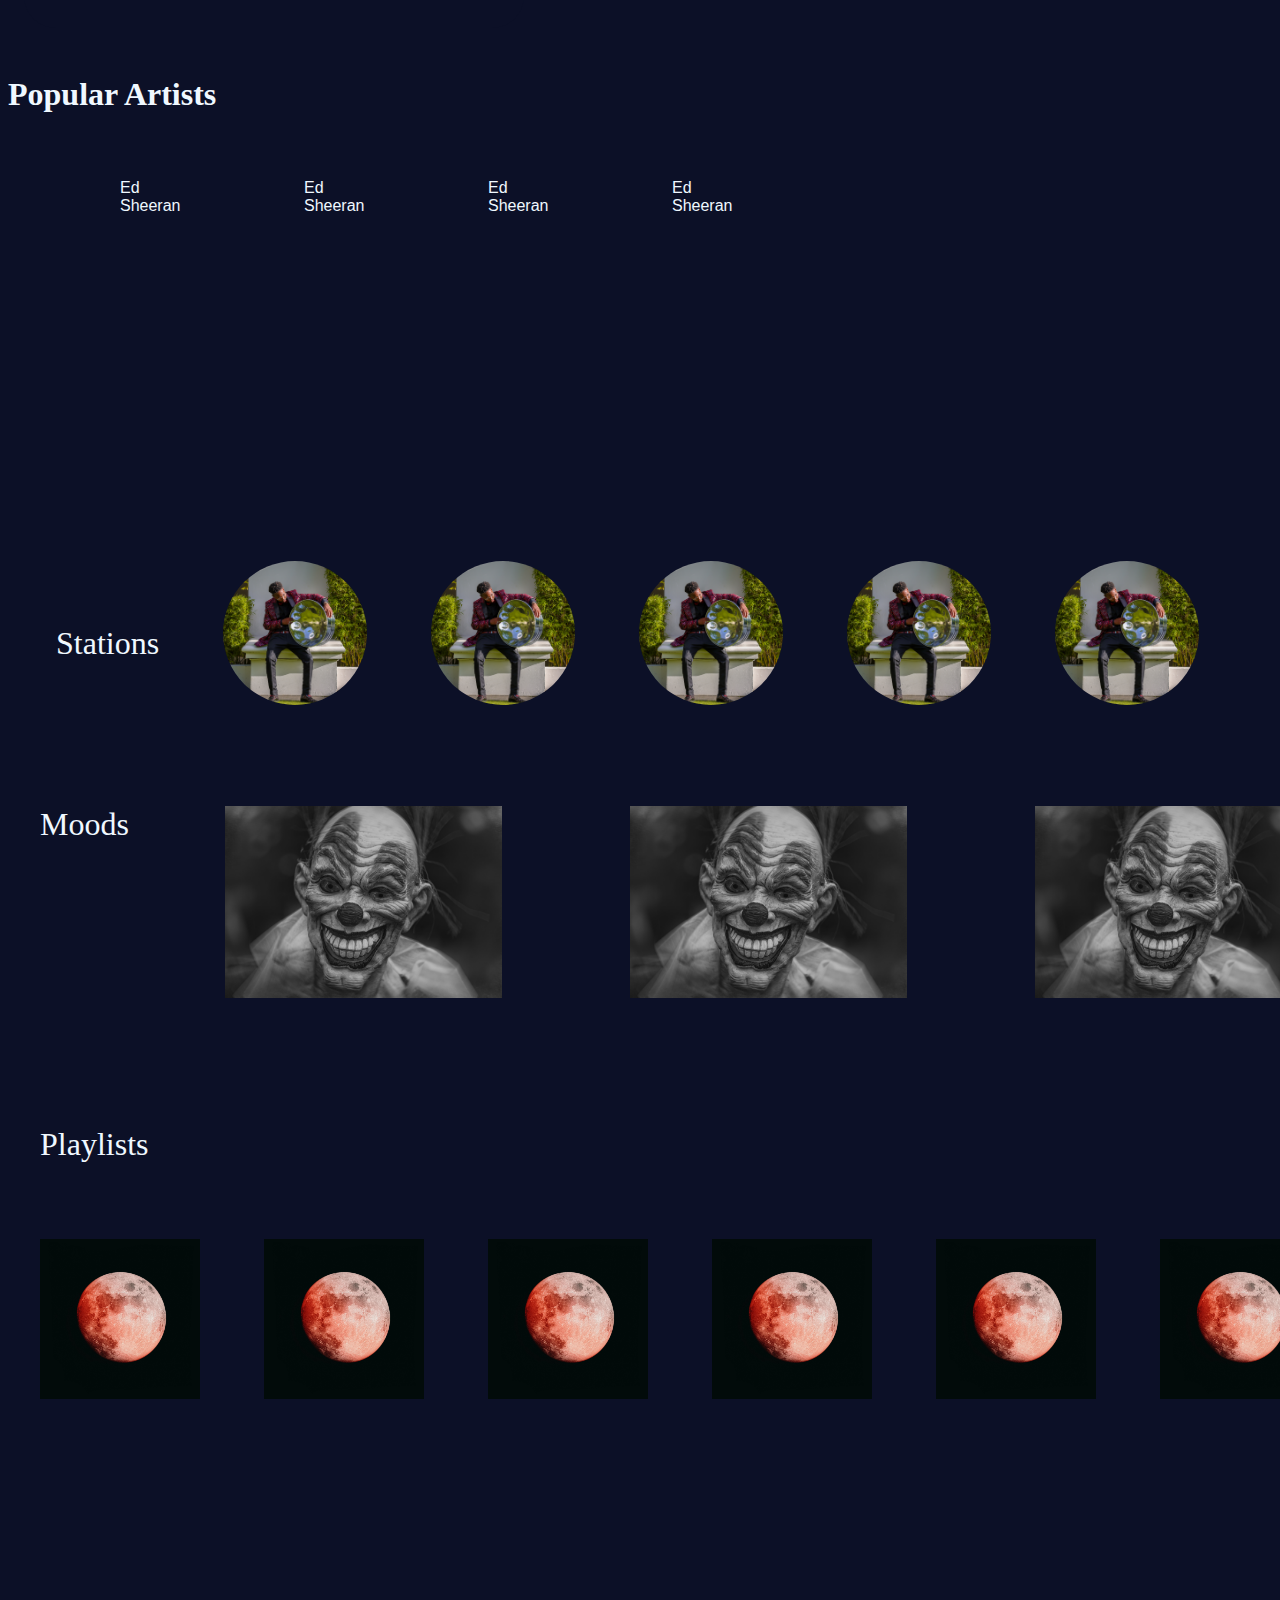
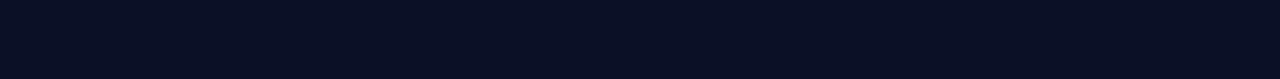
==== commit b9aed76d: "music player made functional" ====
--- a/index.html
+++ b/index.html
@@ -56,8 +56,9 @@
       <p class="songname">Take Me To Church<br><br>Hozier</p>
       
       <i class="fa-solid fa-ellipsis"></i>
-        </div>
-    
+      </div>
+  
+       
 
   
        <div class="song">
@@ -232,20 +233,43 @@
 </div>
 
 
-<footer>
-  <img src="moon.jpg" alt="">
-  <div class="seekandcontrols">
-  <input type="range" value="70">
-  <div class="controls">
-  <i class="fa-solid fa-backward-step"></i>
-  <i class="fa-solid fa-pause"></i>
-  <i class="fa-solid fa-forward-step"></i>
-  </div>
-  </div>
-</footer>
-
-
-
+    <!-- footer part. -->
+   
+    <footer>
+      <div class="activesong">
+          <div id="sgimg">
+              <img src="moon.jpg">
+          </div>
+          <div class="sgdesc">
+              <div>
+                  Moon
+              </div>
+              <div id="rm">
+                  Moon artist
+              </div>
+          </div>
+          <div class="fticon">
+              <span>
+                  <i class="far fa-heart"></i>
+              </span>
+              <span>
+                  <i class="fas fa-ban"></i>
+              </span>
+          </div>
+      </div>
+      <div class="player">
+          <audio controls>
+              <source src="audio/music.mp3" type="audio/mp3">
+          </audio> 
+      </div>
+      <div class="ext">
+          <div> <i class="fas fa-list-ul"></i></div>
+          <div> <i class="fa fa-eject"></i></div>
+          <div><i class="fa fa-music" ></i></div>
+          <div><i class="fas fa-random"></i></div>
+          <div><i class="fas fa-redo"></i></div>
+      </div>
+  </footer>
 
 
 
--- a/styles.css
+++ b/styles.css
@@ -363,7 +363,7 @@
     padding: 1rem;
 }
 footer{
-    position: sticky;
+    position: fixed;
     display: flex;
 left: 0;
 text-align: center;
@@ -376,19 +376,35 @@
 line-height:100px;
 }
 footer img{
+    margin-top: 1rem;
     height: 5rem;
     padding: 1rem;
 
 }
-footer i{
-    font-size: 2rem;
-    padding: 1rem;
-}
-footer input{
-    width: 80vw;
+
+.player audio{
+    width: 50vw;
+    margin-left: 10rem;
+    height: 3rem;
     margin-top: 2rem;
 }
-.seekandcontrols{
-        display: flex;
+.activesong{
+    display: flex;
+}
+#rm{
+    margin-top: -4rem;;
+}
+.ext{
+    display: flex;
+}
+.ext i{
+    padding-left: 2rem;
+}
+.fticon i{
+    padding-left: 2rem;
+}
+
+.saq{
+    display: flex;
     flex-direction: column;
-}+}
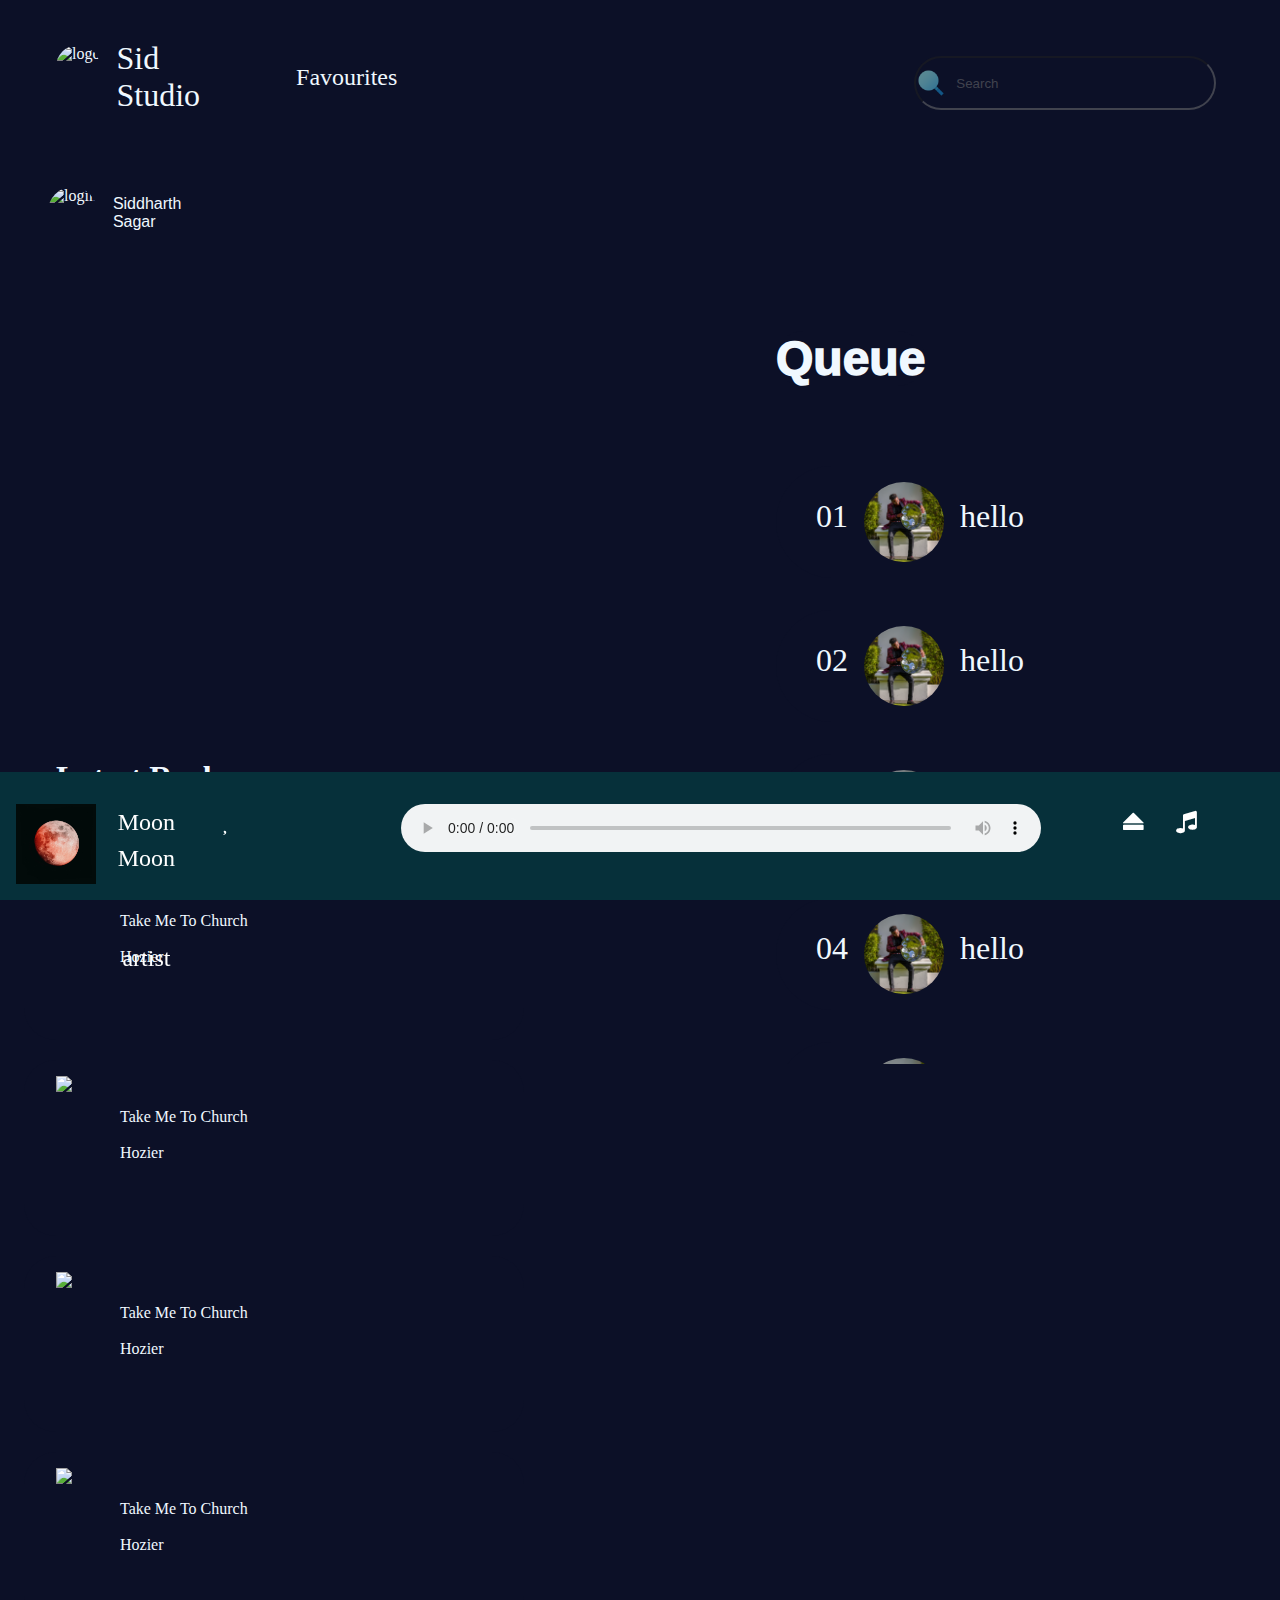
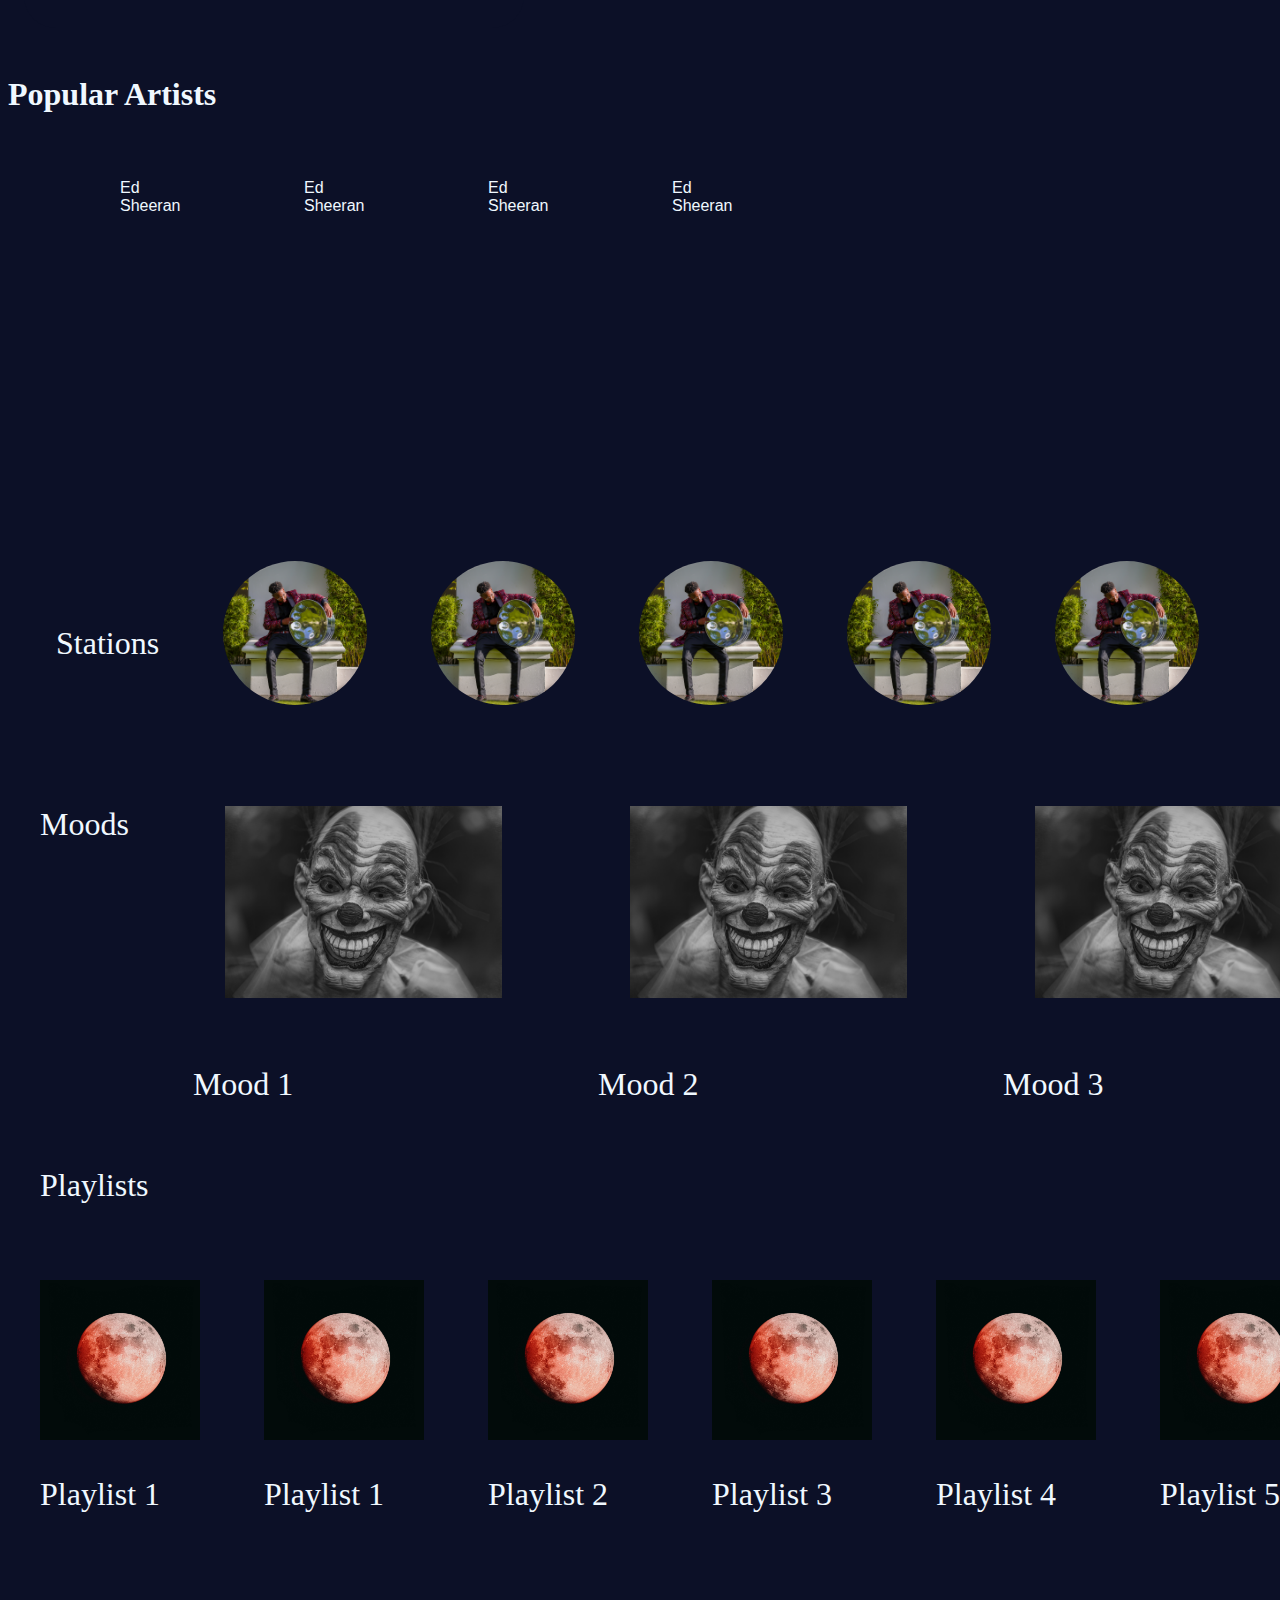
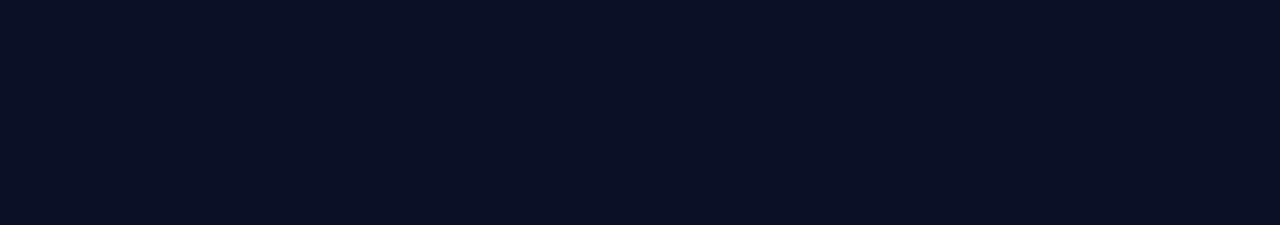
==== commit 74f51444: "added labels" ====
--- a/index.html
+++ b/index.html
@@ -129,18 +129,46 @@
 <!-- moods  -->
 <div class="moods">
   <p>Moods</p>
+  <div class="mood">
   <img src="ghost.jpg" alt="">
- <img src="ghost.jpg" alt="">
-<img src="ghost.jpg" alt="">
+  <span>Mood 1</span>
+  </div>
+ <div class="mood">
+  <img src="ghost.jpg" alt="">
+  <span>Mood 2</span>
+  </div>
+  <div class="mood">
+  <img src="ghost.jpg" alt="">
+  <span>Mood 3</span>
+  </div>
 </div>
 <p style="font-size: 2rem; padding: 2rem;" >Playlists</p>
 <div class="playlists2">
-<img src="moon.jpg" alt="">
-<img src="moon.jpg" alt="">
-<img src="moon.jpg" alt="">
-<img src="moon.jpg" alt="">
-<img src="moon.jpg" alt="">
-<img src="moon.jpg" alt="">
+  <div class="playlist2">
+<img src="moon.jpg" alt="">
+<p>Playlist 1</p>
+  </div>
+
+<div class="playlist2">
+<img src="moon.jpg" alt="">
+<p>Playlist 1</p>
+  </div>
+  <div class="playlist2">
+<img src="moon.jpg" alt="">
+<p>Playlist 2</p>
+  </div>
+  <div class="playlist2">
+<img src="moon.jpg" alt="">
+<p>Playlist 3</p>
+  </div>
+  <div class="playlist2">
+<img src="moon.jpg" alt="">
+<p>Playlist 4</p>
+  </div>
+  <div class="playlist2">
+<img src="moon.jpg" alt="">
+<p>Playlist 5</p>
+  </div>
 
 </div>
 
--- a/styles.css
+++ b/styles.css
@@ -408,3 +408,18 @@
     display: flex;
     flex-direction: column;
 }
+.moods span{
+    padding: 2rem;
+    font-size: 2rem;
+}
+.playlist2 p{
+    font-size: 2rem;
+    padding: 2rem;
+    margin-top: -2rem;
+
+}
+
+.playlist2 img:hover{
+    height: 4rem;
+    width: 4rem;
+}